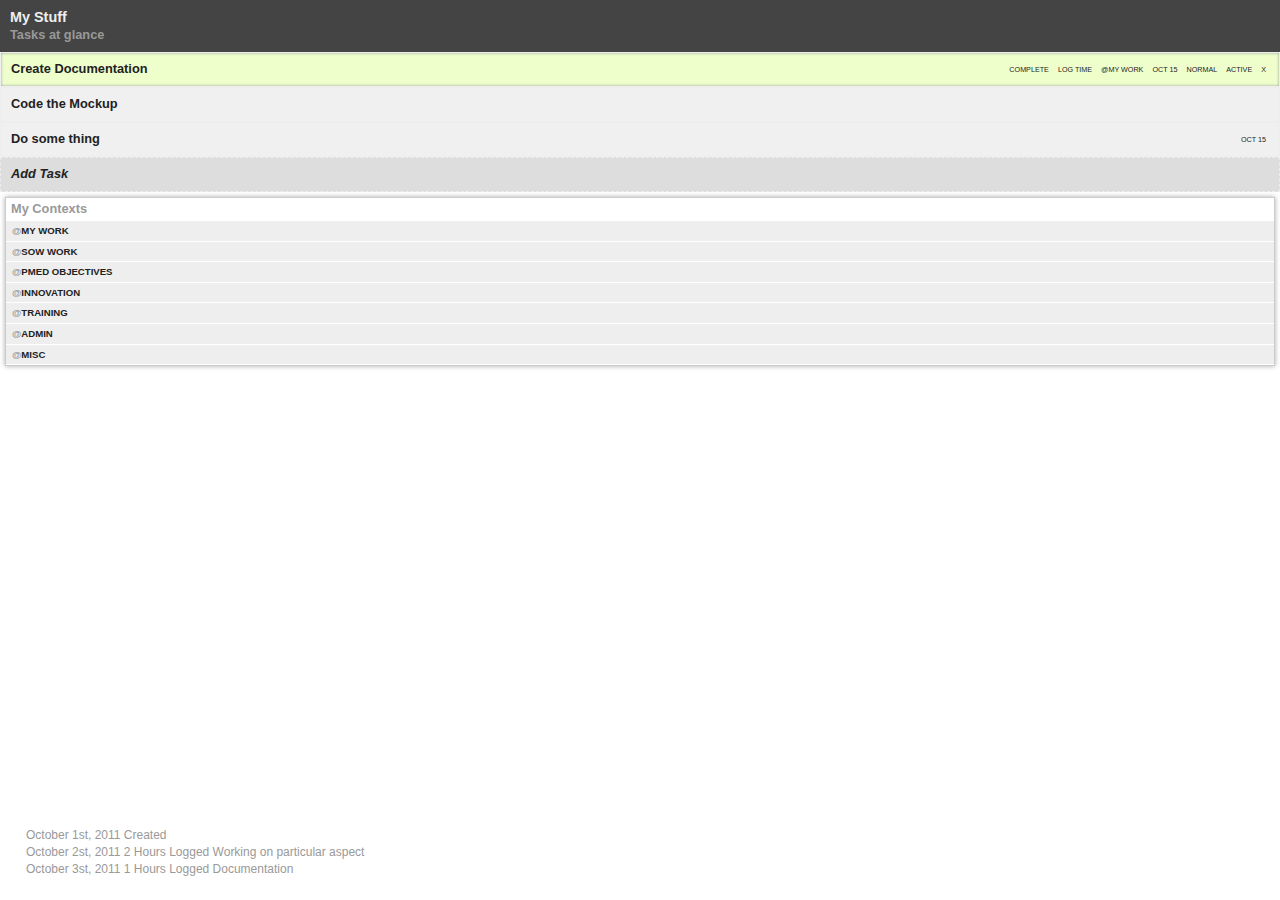
==== index.html @ 64c7ead0 "Commit initial code" ====
<!doctype html>
<html>
	<head>
		<meta charset="utf-8">
		<title>My Stuff</title>
		<link rel="stylesheet" href="reset.css">
		<link rel="stylesheet" href="animate.css">
		<style type="text/css" media="screen">
			body {
				color:#444;
				font-family:trebuschet ms, helvetica, arial, sans-serif;
			}

			a {color:#222;}

			body > header {
				
				padding:5px;
				background:#444;
			}

			h1 { font-size:90%; margin:5px;color:#eee;}
			h2 { font-size:80%; color:#999; margin:5px;}

			.add-task,
			#enter-time {


				position:relative;
			
				margin:10px;
				border:1px solid #ccc;
				
				display:none;

				background-color: whiteSmoke;
				margin-bottom: 20px;
				padding: 10px;
				min-height: 20px;
				border: 1px solid #EEE;
				border: 1px solid rgba(0, 0, 0, 0.05);
				-webkit-border-radius: 4px;
				-moz-border-radius: 4px;
				border-radius: 4px;
				-webkit-box-shadow: inset 0 1px 1px rgba(0, 0, 0, 0.05);
				-moz-box-shadow: inset 0 1px 1px rgba(0, 0, 0, 0.05);
				box-shadow: inset 0 1px 1px rgba(0, 0, 0, 0.05);



			}

			
			.add-task .extra {
				
				display:none;

			}

			.add-task input[type=text]
			{
				
				width:400px;
				font-size:120%;
			

			}

			.add-task button + label {
				
				font-size:80%;
				color:#ccc;
				display:block;
				font-style:italic;



			}

			.add-task button {
				
				font-size:150%;
				opacity:0;

			}

			.add-task form {
				
				margin-left:50px;

			}

			
			#enter-time #time_edit { width: 40px;}

			.task {
				
				border:1px solid #eee;
				position:relative;
				clear:both;
				overflow:hidden;
				background:#f0f0f0;

			}

			.task .task {
				
				margin:10px;
				display:none;
				background:#fff;
				border:1px solid #ccc;

			}

			.task .task > header {
				
				margin:5px;

			}



			.task.complete > header {
				
				text-decoration: line-through;

			}

			.selected .task {
				
				display:block;

			}

			.task .history {
				display:none;
				background:#fff;	
			}
			.selected .history { 

				display:block; 
		
			
				background:#fff;
				margin:20px;
			

			}

			.selected {
				
				background:#efc;
				box-shadow:-0px 0 3px #999 inset;

			}

			.selected .history:before {
				

			}

			.history {
				clear:left;
				color:#999;
				font-size:75%;
				position:fixed;
				bottom:0;
				width:100%;
			}

			.history header
			{
				
				display:none;

			}

			.history li {
				
				margin:5px;

			}

			.task > header { margin:5px; float:left;}
			.task h2 {color:#222;}
			.task section {
				
				float:left;

			}

			.task .meta {
				float:right;
				margin:10px;
			
			}

			.selected .meta li,
			.task:hover .meta li{
				
				display:block;

			}

			.due-date li.due-date {
				
				display:block;

			}



			.actions li,
			.meta li,
			.history li
			{ list-style-type:none;}

			.actions li,
			.meta li {
				display:none;
				float:left;
				margin-left:3px;

			}

			.meta  {
				
				font-size:45%;

			}

			.meta li a { 
				display:block;
				
				padding:3px;
				text-decoration:none;
				text-transform:uppercase;

			}

			.action a:hover {
				
				background:#fff;

			}

			.new-task {
				border:1px dashed #eee;
				position:relative;
				clear:both;
				overflow:hidden;
				background:#ddd;
			}

			.new-task.selected
			{
				background:#efc;
				border:2px dashed #999;
			}

			.new-task.selected header {
				
				margin:3px;

			}

			.new-task.selected h2:before {

				content:"+ ";

				
			}

			.new-task > header {
				
				font-style: italic;
				color:#999;
				margin:5px;

			}

			#tasks {}

			#contexts {
				
				margin:5px;
				border:1px solid #ccc;
				box-shadow:0 0 5px #aaa;

			}

			#contexts li {
				list-style-type:none;

			}

			.context {
			
				background:#eee;
					

			}

			.context a{
				
				padding:5px;
				margin:1px;
				display:block;
				font-size:60%;
				text-decoration:none;
				text-transform:uppercase;
				font-weight:bold;
				color:666;

			}

			.context.active {
				
				background:#cfe;

			}

			.context a:before {
				
				content: "@";
				color:#999;

			}




		</style>

		<script src="jquery-1.7.min.js"></script>   

		<script type="text/javascript" charset="utf-8">

			document.onkeyup = KeyCheck;       
 
			

		$(function() {
			
			$(".task").click(function(){$(".task").removeClass("selected");$(this).addClass("selected")});
			$(".task:first").click();

			$(".context").click(function(){$(".context").removeClass("active");$(this).addClass("active")});


			$("#add-time").focus(function(){
				
				getTasks();

			});

		});

		function KeyCheck(e)
			{
			   

			   var KeyID = (window.event) ? event.keyCode : e.keyCode;

			   if(!$("input").is(":focus")){

			   var index = $(".task").index($(".task.selected"));
	 			
	 		   var len = $(".task").length;	

	 		  

			   switch(KeyID)
			   {
	 				case 192: // Tilde
	 				$(".add-task").slideToggle("fast");
	 				$("#add-task-input").focus();
	 				break;
	 				case 220: // Back Slash
	 				$("#enter-time").slideToggle("fast");
	 				$("#add-time").val($(".selected header:first").text().trim());
	 				$("#time_edit").focus();
	 				break;
	 				case 40: //Down
	 				$(".selected").next().click();
	 				break;
	 				case 38: //Up
	 				$(".selected").prev(".task").click();
	 				break;

	 				case 32: //Space
	 				if($(".selected").is("complete")){
	 					$(".selected").removeClass("complete");
	 				}
	 				else 
	 				{
	 				$(".selected").toggleClass("complete");
	 				$(".selected").find("log-time a").focus();
	 				//$("#enter-time").slideDown();
					//$("#add-time").val($(".selected>header").text().trim()).focus();
					}
	 				break;
	 				case 13: // enter
	 				if($(".selected").is(".new-task"))
	 				{
	 					$(".add-task").slideToggle("fast");
	 					$("#add-task-input").focus();
	 				
	 				}
	 				else
	 				{
	 					//$("#enter-time").slideToggle("fast");
	 					//$("#add-time").focus();

	 					$("#enter-time").slideToggle("fast");
		 				$("#add-time").val($(".selected header:first").text().trim());
		 				$("#time_edit").focus();
	 				}
	 				break;

			   }
			}
			else
			{
				
				if(KeyID==27)
				{
					$("input").blur();
					$(".add-task:visible, #enter-time:visible").hide();


				}

			}
			
		}

		function NextTask()
		{
			if(!$(".task.selected").length)
			{
				
			}
		}

		function getTasks()
		{
			$("#tasksDataList").remove();
			var tasks = [];
			var datalist = $("<datalist id='tasksDataList' name='tasks'></datalist>");
			$(".task.active").each(function(){
				var txt = $("header:first",this).text().trim();
				var opt = $("<option></option>");
				$(opt).attr("label",txt).val(txt);
				$(datalist).append(opt)
			});

			$("#enter-time").append(datalist);

			


		}

		function addTask()
		{
			

		}

		function logTime() 
		{
			
		}

		</script>

	</head>
	<body>
	<header>
		<hgroup>
				<h1>My Stuff</h1>
				<h2>Tasks at glance</h2>
		</hgroup>
		
	</header><!-- /header -->
		<section class="add-task">
		<header>
			<h2>Add task</h2>
			
		</header><!-- /header -->
		<form action="#" method="get" accept-charset="utf-8">
			<input type="text" id="add-task-input" name="add-task" value="" placeholder="Type Task name" accesskey="n"> 
			<label for="add-task">Enter the task you can add context by using @CONTEXT</label>
		
			<section class="extra">
				<label>Due Date<input type="date" name="" value=""></label> 
				<label>Priority<input type="range" name="" value=""></label>
			</section><!-- / -->
			<button type="submit">Save</button>
		</form>
			
		</section><!-- / -->
		<section id="enter-time">
			<header>
				<h2>Log Time</h2>
			</header><!-- /header -->
			<form action="#" method="get" accept-charset="utf-8">
				
				<input type="text" list="tasksDataList" id="add-time" name="add-time" value="" placeholder="Enter Time entry" accesskey="n">
				<input type="text" name="time[edit]" id="time_edit" list="timeValues" value="" placeholder="">
				<label for="add-time">Enter the length of time and quick description e.g. ".5h Coding" or "2h Documentation" </label> 
				<button type="submit">Save</button>
				<datalist id="timeValues">
					<option value=".25" label=".25"></option>
					<option value=".5" label=".5"></option>
					<option value=".75" label=".75"></option>
					<option value="1" label="1"></option>
					<option value="1.5" label="1.5"></option>
					<option value="2" label="2"></option>
					<option value="2.5" label="2.5"></option>
					<option value="3" label="3"></option>
					<option value="4" label="4"></option>
					<option value="5" label="5"></option>
					<option value="6" label="6"></option>
					<option value="7" label="7"></option>
					<option value="8" label="8"></option>
					<option value=".25" label=".25"></option>
					<option value=".25" label=".25"></option>
				</datalist>
			</form>
			
		</section><!-- / -->
		<section id="tasks" class="">
			<article id="" class="task active repeats due-date normal">
				<header >
					<h2>Create Documentation </h2>
				</header>
					<section class="description">
						
					</section><!-- / -->
					
					
					<section class="meta">
						<ul class="">
							<li class="action complete"><a href="#" title=""><span>Complete</span></a></li>
							<li class="action log-time"><a href="#" title=""><span>Log Time</span></a></li>
							<li class="in-context"><a href="#" title="">@My Work</a></li>
						
							<li class="due-date"><a href="#" title="">Oct 15</a></li>
							<li class="priority normal"><a href="#" title="">Normal</a></li>
							<li class="action status"><a href="#" title="">Active</a></li>
							<li class="action delete"><a href="#" title="">x</a></li>
						</ul><!-- / -->
					</section><!-- / -->
					<section class="history">
					<header>
						<h3>Task History</h3>
					</header><!-- /header -->
							<ul>
								<li>
								<span class="date">October 1st, 2011</span>
								<span class="action">Created </span>
								</li>
								<li>
								<span class="date">October 2st, 2011</span>
								<span class="action">2 Hours Logged</span>
								<span class="note">Working on particular aspect</span>
								</li>
								<li>
								<span class="date">October 3st, 2011</span>
								<span class="action">1 Hours Logged</span>
								<span class="note">Documentation</span>
								</li>
							</ul><!-- / -->
						
					</section><!-- / -->	
				
			</article><!-- / -->

			<article id="" class="task">
				<header >
					<h2>Code the Mockup</h2>
				</header>
					<section class="description">
						
					</section><!-- / -->
					
					
					<section class="meta">
						<ul class="">
							<li class="action complete"><a href="#" title=""><span>Complete</span></a></li>
							<li class="action log-time"><a href="#" title=""><span>Log Time</span></a></li>
							<li class="in-context"><a href="#" title="">@My Work</a></li>
							<li class="repeats"><a href="#" title="">Monthly</a></li>
							<li class="due-date"><a href="#" title="">Oct 15</a></li>
							<li class="priority normal"><a href="#" title="">Normal</a></li>
							<li class="action status"><a href="#" title="">Active</a></li>
							<li class="action delete"><a href="#" title="">x</a></li>
						</ul><!-- / -->
					</section><!-- / -->
					<section class="history">
					<header>
						<h3>Task History</h3>
					</header><!-- /header -->
							<ul>
								<li>
								<span class="date">October 10st, 2011</span>
								<span class="action">Created </span>
								</li>
								<li>
								<span class="date">October 12st, 2011</span>
								<span class="action">2 Hours Logged</span>
								<span class="note">Working on particular aspect</span>
								</li>
								<li>
								<span class="date">October 13st, 2011</span>
								<span class="action">1 Hours Logged</span>
								<span class="note">Documentation</span>
								</li>
							</ul><!-- / -->
						
					</section><!-- / -->	
				
			</article><!-- / -->

			<article id="" class="task active due-date">
				<header >
					<h2>Do some thing </h2>
				</header>
					<section class="description">
						
					</section><!-- / -->
					
					
					<section class="meta">
						<ul class="">
							<li class="action complete"><a href="#" title=""><span>Complete</span></a></li>
							<li class="action log-time"><a href="#" title=""><span>Log Time</span></a></li>
							<li class="in-context"><a href="#" title="">@My Work</a></li>
							<li class="repeats"><a href="#" title="">Weekly</a></li>
							<li class="due-date"><a href="#" title="">Oct 15</a></li>
							<li class="priority normal"><a href="#" title="">Normal</a></li>
							<li class="action status"><a href="#" title="">Active</a></li>
							<li class="action delete"><a href="#" title="">x</a></li>
						</ul><!-- / -->
					</section><!-- / -->
					<section class="history">
					<header>
						<h3>Task History</h3>
					</header><!-- /header -->
							<ul>
								<li>
								<span class="date">October 11st, 2011</span>
								<span class="action">Created </span>
								</li>
								<li>
								<span class="date">October 22st, 2011</span>
								<span class="action">2 Hours Logged</span>
								<span class="note">Working on particular aspect</span>
								</li>
								<li>
								<span class="date">October 31st, 2011</span>
								<span class="action">1 Hours Logged</span>
								<span class="note">Documentation</span>
								</li>
							</ul><!-- / -->
						
					</section><!-- / -->	
				
			</article><!-- / -->
			<article id="" class="task new-task">
			<header >
				<h2>Add Task</h2>
			</header><!-- /header -->		
				
			</article><!-- / -->
		</section><!-- / -->
		<section id="contexts" class="">
			<header>
				<h2>My Contexts</h2>
			</header><!-- /header -->
			<ul id="" class="list">
				<li class="context"><a href="#" title="">My Work</a></li>
				<li class="context"><a href="#" title="">SOW Work</a></li>
				<li class="context"><a href="#" title="">PMED Objectives</a></li>
				<li class="context"><a href="#" title="">Innovation</a></li>
				<li class="context"><a href="#" title="">Training</a></li>
				<li class="context"><a href="#" title="">Admin</a></li>
				<li class="context"><a href="#" title="">Misc</a></li>
			</ul><!-- / -->
		</section><!-- / -->
		
	</body>
</html>
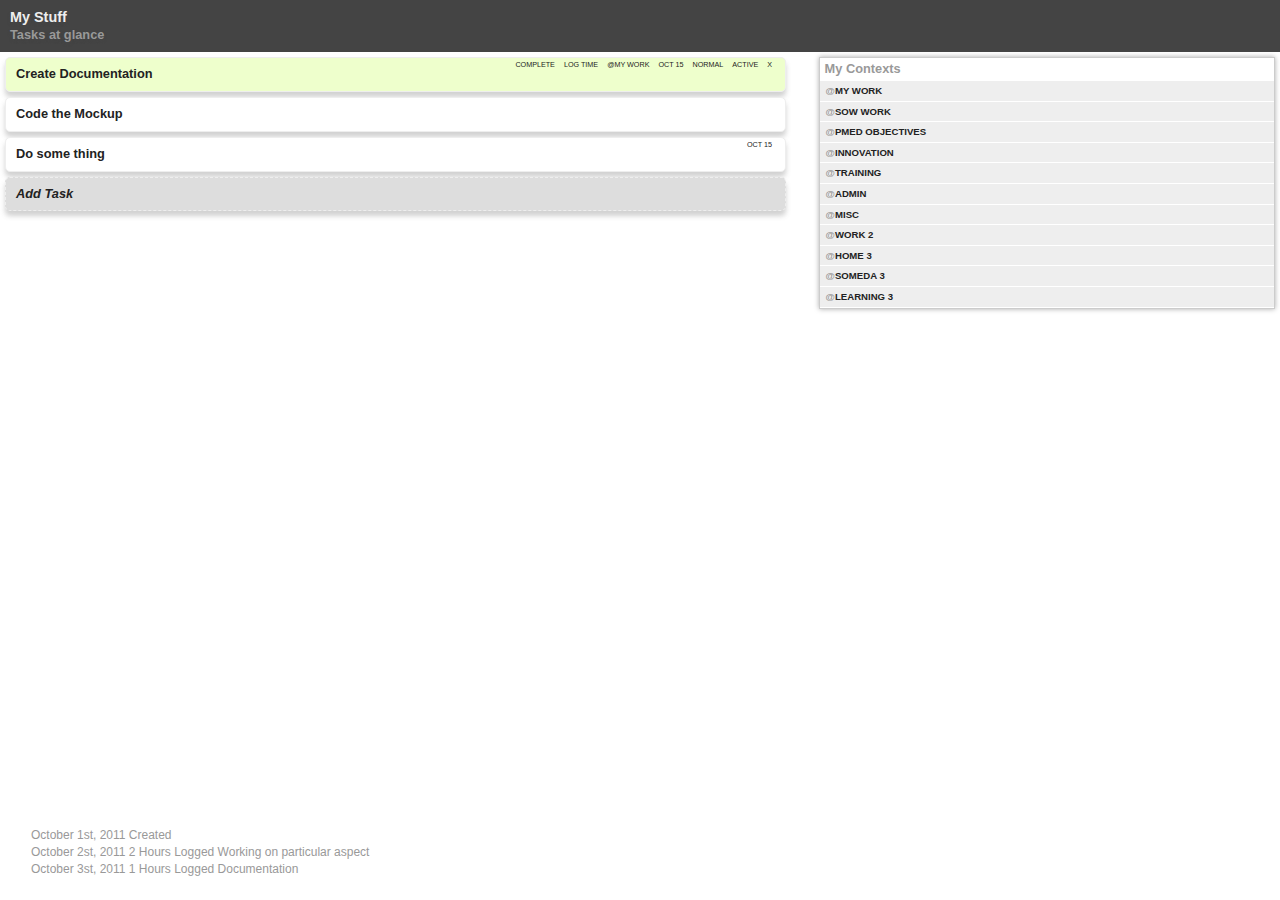
==== commit 5e87a00a: "Bunch of changes" ====
--- a/index.html
+++ b/index.html
@@ -5,344 +5,220 @@
 		<title>My Stuff</title>
 		<link rel="stylesheet" href="reset.css">
 		<link rel="stylesheet" href="animate.css">
-		<style type="text/css" media="screen">
-			body {
-				color:#444;
-				font-family:trebuschet ms, helvetica, arial, sans-serif;
-			}
-
-			a {color:#222;}
-
-			body > header {
-				
-				padding:5px;
-				background:#444;
-			}
-
-			h1 { font-size:90%; margin:5px;color:#eee;}
-			h2 { font-size:80%; color:#999; margin:5px;}
-
-			.add-task,
-			#enter-time {
-
-
-				position:relative;
-			
-				margin:10px;
-				border:1px solid #ccc;
-				
-				display:none;
-
-				background-color: whiteSmoke;
-				margin-bottom: 20px;
-				padding: 10px;
-				min-height: 20px;
-				border: 1px solid #EEE;
-				border: 1px solid rgba(0, 0, 0, 0.05);
-				-webkit-border-radius: 4px;
-				-moz-border-radius: 4px;
-				border-radius: 4px;
-				-webkit-box-shadow: inset 0 1px 1px rgba(0, 0, 0, 0.05);
-				-moz-box-shadow: inset 0 1px 1px rgba(0, 0, 0, 0.05);
-				box-shadow: inset 0 1px 1px rgba(0, 0, 0, 0.05);
-
-
-
-			}
-
-			
-			.add-task .extra {
-				
-				display:none;
-
-			}
-
-			.add-task input[type=text]
-			{
-				
-				width:400px;
-				font-size:120%;
-			
-
-			}
-
-			.add-task button + label {
-				
-				font-size:80%;
-				color:#ccc;
-				display:block;
-				font-style:italic;
-
-
-
-			}
-
-			.add-task button {
-				
-				font-size:150%;
-				opacity:0;
-
-			}
-
-			.add-task form {
-				
-				margin-left:50px;
-
-			}
-
-			
-			#enter-time #time_edit { width: 40px;}
-
-			.task {
-				
-				border:1px solid #eee;
-				position:relative;
-				clear:both;
-				overflow:hidden;
-				background:#f0f0f0;
-
-			}
-
-			.task .task {
-				
-				margin:10px;
-				display:none;
-				background:#fff;
-				border:1px solid #ccc;
-
-			}
-
-			.task .task > header {
-				
-				margin:5px;
-
-			}
-
-
-
-			.task.complete > header {
-				
-				text-decoration: line-through;
-
-			}
-
-			.selected .task {
-				
-				display:block;
-
-			}
-
-			.task .history {
-				display:none;
-				background:#fff;	
-			}
-			.selected .history { 
-
-				display:block; 
+		<link rel="stylesheet" href="tasks.css">
 		
-			
-				background:#fff;
-				margin:20px;
-			
-
-			}
-
-			.selected {
-				
-				background:#efc;
-				box-shadow:-0px 0 3px #999 inset;
-
-			}
-
-			.selected .history:before {
-				
-
-			}
-
-			.history {
-				clear:left;
-				color:#999;
-				font-size:75%;
-				position:fixed;
-				bottom:0;
-				width:100%;
-			}
-
-			.history header
-			{
-				
-				display:none;
-
-			}
-
-			.history li {
-				
-				margin:5px;
-
-			}
-
-			.task > header { margin:5px; float:left;}
-			.task h2 {color:#222;}
-			.task section {
-				
-				float:left;
-
-			}
-
-			.task .meta {
-				float:right;
-				margin:10px;
-			
-			}
-
-			.selected .meta li,
-			.task:hover .meta li{
-				
-				display:block;
-
-			}
-
-			.due-date li.due-date {
-				
-				display:block;
-
-			}
-
-
-
-			.actions li,
-			.meta li,
-			.history li
-			{ list-style-type:none;}
-
-			.actions li,
-			.meta li {
-				display:none;
-				float:left;
-				margin-left:3px;
-
-			}
-
-			.meta  {
-				
-				font-size:45%;
-
-			}
-
-			.meta li a { 
-				display:block;
-				
-				padding:3px;
-				text-decoration:none;
-				text-transform:uppercase;
-
-			}
-
-			.action a:hover {
-				
-				background:#fff;
-
-			}
-
-			.new-task {
-				border:1px dashed #eee;
-				position:relative;
-				clear:both;
-				overflow:hidden;
-				background:#ddd;
-			}
-
-			.new-task.selected
-			{
-				background:#efc;
-				border:2px dashed #999;
-			}
-
-			.new-task.selected header {
-				
-				margin:3px;
-
-			}
-
-			.new-task.selected h2:before {
-
-				content:"+ ";
-
-				
-			}
-
-			.new-task > header {
-				
-				font-style: italic;
-				color:#999;
-				margin:5px;
-
-			}
-
-			#tasks {}
-
-			#contexts {
-				
-				margin:5px;
-				border:1px solid #ccc;
-				box-shadow:0 0 5px #aaa;
-
-			}
-
-			#contexts li {
-				list-style-type:none;
-
-			}
-
-			.context {
-			
-				background:#eee;
-					
-
-			}
-
-			.context a{
-				
-				padding:5px;
-				margin:1px;
-				display:block;
-				font-size:60%;
-				text-decoration:none;
-				text-transform:uppercase;
-				font-weight:bold;
-				color:666;
-
-			}
-
-			.context.active {
-				
-				background:#cfe;
-
-			}
-
-			.context a:before {
-				
-				content: "@";
-				color:#999;
-
-			}
-
-
-
-
-		</style>
 
 		<script src="jquery-1.7.min.js"></script>   
 
 		<script type="text/javascript" charset="utf-8">
+		function guidGenerator() {
+		    var S4 = function() {
+		       return (((1+Math.random())*0x10000)|0).toString(16).substring(1);
+		    };
+		    return (S4()+S4()+"-"+S4()+"-"+S4()+"-"+S4()+"-"+S4()+S4()+S4());
+		}
+		var today=new Date();
+		var tasks = {
+			settings: {
+				subtasks:false,
+				session:guidGenerator(),
+			},
+			themes: [],
+			contexts: [],
+			priority:["someday","low","medium","high"],
+			months:["January","February","March","April","May","June","July","August","September","October","November","December"],
+			weekdays:["Sunday","Monday","Tuesday","Wednesday","Thursday","Friday","Saturday","Sunday"],
+			year:2011,
+			//Posible Actions
+			actions:["Created","Time Logged","Done","Deleted","Updated"],
+			metas:[
+					{
+						
+						name:"Complete",
+						type:"action"
+						//callback:tasks.complete(task)
+					},
+					{
+						
+						name:"Log Time",
+						type:"action"
+						//callback:tasks.logTime()
+					},
+					{
+						name:"Context",
+						type:"action"
+						//callback:switchContext()
+
+					},
+					{
+						name:"Due Date",
+						type:"display"
+					}
+
+
+				],
+
+
+
+			init: function(){
+				
+				//$(".task").on("click",);
+				$(document).on("click", ".task", function(event){$(".task").removeClass("selected");$(this).addClass("selected")});
+				$("#add-task-form").on("submit",function(e){
+					e.preventDefault();
+					var txt = $("#add-task-input").val().trim()
+					console.log(tasks.parseTask(txt).task);
+					tasks.addTask(tasks.parseTask(txt).task);
+
+					$("#add-task-input").val("");
+				});
+
+				if(tasks.settings.subtasks)
+					{
+						
+						$("body").addClass("with-subtasks");
+
+					}
+				
+				tasks.loadTasks();
+				tasks.loadContexts();
+
+				for (var item in tasks.metas) {
+				  //console.log(tasks.metas[item]["name"]);
+				}
+
+				for (var item in tasks.actions) {
+				  //console.log(tasks.actions[item]);
+				}
+			},
+
+			loadTasks: function(){
+				//Load tasks start with fixture
+			},
+
+			loadContexts: function(){
+				//Load Extra Contexts
+				tasks.contexts = ["Work 2","Home 3","Someda 3","Learning 3"];
+				$.each(tasks.contexts, function(index,value){
+					$("#contexts .list").append("<li class='context'><a href='#"+value+"'>"+value+"</li>");
+				});
+			},
+
+			addTask: function(name){
+				var guid = guidGenerator();
+				var t = $("<article id='"+ guid +"' class='task active'></article>");
+
+				$("<h2>"+name+"</h2>").appendTo(t).wrap("<header></header>");
+
+
+				var history=$('<section class="history"></section>');
+
+				var log_header=$('<header>\
+								<h3>Task History</h3>\
+								</header>');
+				var log=$('<li id="'+guid+'">\
+					<span class="date">'+tasks.months[today.getMonth()]+" "+today.getDate()+", "+today.getFullYear()+'</span>\
+					<span class="action">Created</span> \
+								</li>').wrap("<ul></ul>");
+
+				$(history).append(log_header).append(log).appendTo(t);
+				
+				$('#tasks').prepend(t);
+
+			},
+
+			parseTask: function(task){
+
+				//Scheduled/Unscheduled
+				var re = new RegExp(/^\-/i);
+				var s = task.match(re) ? "U" : "S";
+				task = task.replace(re,"").trim();
+
+				// console.log(s);
+				// console.log(task);
+				
+				//Parse for context
+				var re = new RegExp(/@\w+/i);
+				var c = task.match(re);
+				task = task.replace(re,"").trim();
+
+				// console.log(c);
+				// console.log(task);
+
+				//Parse for priority
+				var re = new RegExp(/(!)(\w+)/i);
+				var i = task.match(re);
+				task = task.replace(re,"").trim();
+
+				// console.log(i);
+				// console.log(task);
+
+				//Parse for Day
+				var re = new RegExp(/Today|Tommorow|Monday|Tuesday|Wednesday|Thursday|Friday|Next\sWeek/i);
+				var w = task.match(re);
+				task = task.replace(re,"").trim();
+
+				// console.log(w);
+				// console.log(task);
+
+				//Parse for due:
+				
+				var re = new RegExp(/(on:)(Jan|Feb|Mar|Apr|May|Jun|Jul|Aug|Sept|Oct|Nov|Dec)(\s)(\d{1,2})/i);
+				var day = task.match(re);
+				task = task.replace(re,"").trim();
+				if(day)
+				{
+				date = new Date(day[2]+" "+day[4]+" "+today.getFullYear());
+				
+				var one_day=1000*60*60*24; //Seconds
+
+				days_until= Math.ceil((date.getTime()-today.getTime())/(one_day));
+
+				// console.log(day);
+				//console.log(null ? date.getFullYear() : "");
+				// console.log("For " + tasks.weekdays[date.getDay()]);
+				// console.log("Days Until " + days_until);
+				// console.log(task);
+				}
+
+
+
+				return  {
+					"task":task,
+					"meta":{
+					"context":null ? c[0].replace("@","") : "Misc",
+					"importance":null ?i[2].replace("!","") : 0,
+					"weekday":w,
+					"due_in":null ? days_until : null,
+					"raw_date":null ? date : null
+						}
+					}
+				
+			},
+
+			
+
+			logTime: function(){}
+
+
+			
+			
+
+
+		}
+		</script>
+
+		<script type="text/javascript" charset="utf-8">
 
 			document.onkeyup = KeyCheck;       
- 
+ 			
 			
 
 		$(function() {
 			
-			$(".task").click(function(){$(".task").removeClass("selected");$(this).addClass("selected")});
+			tasks.init();
+
+			
 			$(".task:first").click();
 
 			$(".context").click(function(){$(".context").removeClass("active");$(this).addClass("active")});
@@ -353,6 +229,8 @@
 				getTasks();
 
 			});
+
+
 
 		});
 
@@ -382,7 +260,9 @@
 	 				$("#time_edit").focus();
 	 				break;
 	 				case 40: //Down
+	 			
 	 				$(".selected").next().click();
+
 	 				break;
 	 				case 38: //Up
 	 				$(".selected").prev(".task").click();
@@ -476,7 +356,10 @@
 		</script>
 
 	</head>
-	<body>
+	<body class="theme-gr">
+	<article id="container">
+		
+	
 	<header>
 		<hgroup>
 				<h1>My Stuff</h1>
@@ -489,7 +372,7 @@
 			<h2>Add task</h2>
 			
 		</header><!-- /header -->
-		<form action="#" method="get" accept-charset="utf-8">
+		<form action="#" method="get" id="add-task-form" accept-charset="utf-8">
 			<input type="text" id="add-task-input" name="add-task" value="" placeholder="Type Task name" accesskey="n"> 
 			<label for="add-task">Enter the task you can add context by using @CONTEXT</label>
 		
@@ -667,7 +550,51 @@
 							</ul><!-- / -->
 						
 					</section><!-- / -->	
-				
+					<article id="" class="task active due-date">
+				<header >
+					<h2>Do some thing </h2>
+				</header>
+					<section class="description">
+						
+					</section><!-- / -->
+					
+					
+					<section class="meta">
+						<ul class="">
+							<li class="action complete"><a href="#" title=""><span>Complete</span></a></li>
+							<li class="action log-time"><a href="#" title=""><span>Log Time</span></a></li>
+							<li class="in-context"><a href="#" title="">@My Work</a></li>
+							<li class="repeats"><a href="#" title="">Weekly</a></li>
+							<li class="due-date"><a href="#" title="">Oct 15</a></li>
+							<li class="priority normal"><a href="#" title="">Normal</a></li>
+							<li class="action status"><a href="#" title="">Active</a></li>
+							<li class="action delete"><a href="#" title="">x</a></li>
+						</ul><!-- / -->
+					</section><!-- / -->
+					<section class="history">
+					<header>
+						<h3>Task History</h3>
+					</header><!-- /header -->
+							<ul>
+								<li>
+								<span class="date">October 11st, 2011</span>
+								<span class="action">Created </span>
+								</li>
+								<li>
+								<span class="date">October 22st, 2011</span>
+								<span class="action">2 Hours Logged</span>
+								<span class="note">Working on particular aspect</span>
+								</li>
+								<li>
+								<span class="date">October 31st, 2011</span>
+								<span class="action">1 Hours Logged</span>
+								<span class="note">Documentation</span>
+								</li>
+							</ul><!-- / -->
+						
+					</section><!-- / -->	
+				
+			</article><!-- / -->
 			</article><!-- / -->
 			<article id="" class="task new-task">
 			<header >
@@ -690,6 +617,6 @@
 				<li class="context"><a href="#" title="">Misc</a></li>
 			</ul><!-- / -->
 		</section><!-- / -->
-		
+		</article><!-- / -->
 	</body>
 </html>--- a/tasks.css
+++ b/tasks.css
@@ -0,0 +1,357 @@
+body {
+				color:#444;
+				font-family:trebuschet ms, helvetica, arial, sans-serif;
+			}
+
+			a {color:#222;}
+
+			#container > header {
+				
+				padding:5px;
+				background:#444;
+				text-shadow:0 2px 3px #444;
+			}
+
+ 			header{
+ 				
+ 			}
+
+			h1 { font-size:90%; margin:5px;color:#eee;}
+			h2 { font-size:80%; color:#999; margin:5px;}
+
+			#container {
+				
+				background:#7b8996;
+
+			}
+
+			.add-task,
+			#enter-time {
+
+
+				position:relative;
+			
+				margin:10px;
+				border:1px solid #ccc;
+				
+				display:none;
+
+				background-color: whiteSmoke;
+				margin-bottom: 20px;
+				padding: 10px;
+				min-height: 20px;
+				border: 1px solid #EEE;
+				border: 1px solid rgba(0, 0, 0, 0.05);
+				-webkit-border-radius: 4px;
+				-moz-border-radius: 4px;
+				border-radius: 4px;
+				-webkit-box-shadow: inset 0 1px 1px rgba(0, 0, 0, 0.05);
+				-moz-box-shadow: inset 0 1px 1px rgba(0, 0, 0, 0.05);
+				box-shadow: inset 0 1px 1px rgba(0, 0, 0, 0.05);
+
+
+
+			}
+
+			
+			.add-task .extra {
+				
+				display:none;
+
+			}
+
+			.add-task input[type=text]
+			{
+				
+				width:400px;
+				font-size:120%;
+			
+
+			}
+
+			.add-task button + label {
+				
+				font-size:80%;
+				color:#ccc;
+				display:block;
+				font-style:italic;
+
+
+
+			}
+
+			.add-task button {
+				
+				font-size:150%;
+				opacity:0;
+
+			}
+
+			.add-task form {
+				
+				margin-left:50px;
+
+			}
+
+			
+			#enter-time #time_edit { width: 40px;}
+
+			.task {
+				
+				border:1px solid #eee;
+				background:#fff;
+				position:relative;
+				clear:both;
+				overflow:hidden;
+				margin:5px;
+				border-radius:5px;
+				box-shadow:0px 5px 5px rgba(77,77,77,.25);
+				
+
+			}
+
+			
+
+
+			.task.complete > header {
+				
+				text-decoration: line-through;
+
+			}
+
+			.selected>.task {
+				
+				display:block;
+
+			}
+
+			.task>.history {
+				display:none;
+				background:#fff;	
+			}
+			.selected > .history { 
+
+				display:block; 
+		
+			
+				background:#fff;
+				margin:20px;
+			
+
+			}
+
+			.selected {
+				
+				background:#efc;
+
+			}
+
+			.selected > .history:before {
+				
+
+			}
+
+			.history {
+				clear:left;
+				color:#999;
+				font-size:75%;
+				position:fixed;
+				bottom:0;
+				width:100%;
+			}
+
+			.history header
+			{
+				
+				display:none;
+
+			}
+
+			.history li {
+				
+				margin:5px;
+
+			}
+
+			.task > header { margin:5px; float:left;}
+			.task  h2 {color:#222;}
+			.task > section {
+				
+				float:left;
+
+			}
+
+			.task > .meta {
+					
+					position:absolute;
+					right:10px;
+					top:0px;
+				margin:0px;
+			
+			}
+
+			.selected > .meta li,
+			.task:hover > .meta li{
+				
+				display:block;
+
+			}
+
+			.due-date > .meta li.due-date {
+				
+				display:block;
+				color:#fff;
+
+
+			}
+
+
+
+			.actions li,
+			.meta li,
+			.history li
+			{ list-style-type:none;}
+
+			.actions li,
+			.meta li {
+				display:none;
+				float:left;
+				margin-left:3px;
+
+			}
+
+			.meta  {
+				
+				font-size:45%;
+
+			}
+
+			.meta li a { 
+				display:block;
+				
+				padding:3px;
+				text-decoration:none;
+				text-transform:uppercase;
+
+			}
+
+			.action a:hover {
+				
+				background:#eee;
+				box-shadow:0 0 3px #999;
+
+			}
+
+			.new-task {
+				border:1px dashed #eee;
+				position:relative;
+				clear:both;
+				overflow:hidden;
+				background:#ddd;
+			}
+
+			.new-task.selected
+			{
+				background:#efc;
+				border:2px dashed #999;
+			}
+
+			.new-task.selected header {
+				
+				margin:3px;
+
+			}
+
+			.new-task.selected h2:before {
+
+				content:"+ ";
+
+				
+			}
+
+			.new-task > header {
+				
+				font-style: italic;
+				color:#999;
+				margin:5px;
+
+			}
+
+			#tasks {}
+
+			#contexts {
+				
+				margin:5px;
+				border:1px solid #ccc;
+				box-shadow:0 0 5px #aaa;
+
+			}
+
+			#contexts li {
+				list-style-type:none;
+
+			}
+
+			.context {
+			
+				background:#eee;
+					
+
+			}
+
+			.context a{
+				
+				padding:5px;
+				margin:1px;
+				display:block;
+				font-size:60%;
+				text-decoration:none;
+				text-transform:uppercase;
+				font-weight:bold;
+				color:666;
+
+			}
+
+			.context.active {
+				
+				background:#cfe;
+
+			}
+
+			.context a:before {
+				
+				content: "@";
+				color:#999;
+
+			}
+
+/*Subtasks*/
+.task > .task { display:none;}
+.with-subtasks .task > .task {
+				
+				display:block;
+				margin-left:5px;
+				border-left:5px solid #ccc;
+			}
+
+			.task .task > header {
+				
+				margin:5px;
+
+			}
+
+
+.theme-gr #tasks {
+float: left;
+width: 61.8%;
+margin-right: 0px;
+min-width: 420px;
+}
+
+.theme-gr #contexts {
+margin: 5px;
+border: 1px solid #CCC;
+box-shadow: 0 0 5px #aaa;
+float: right;
+width: 35.5%;
+}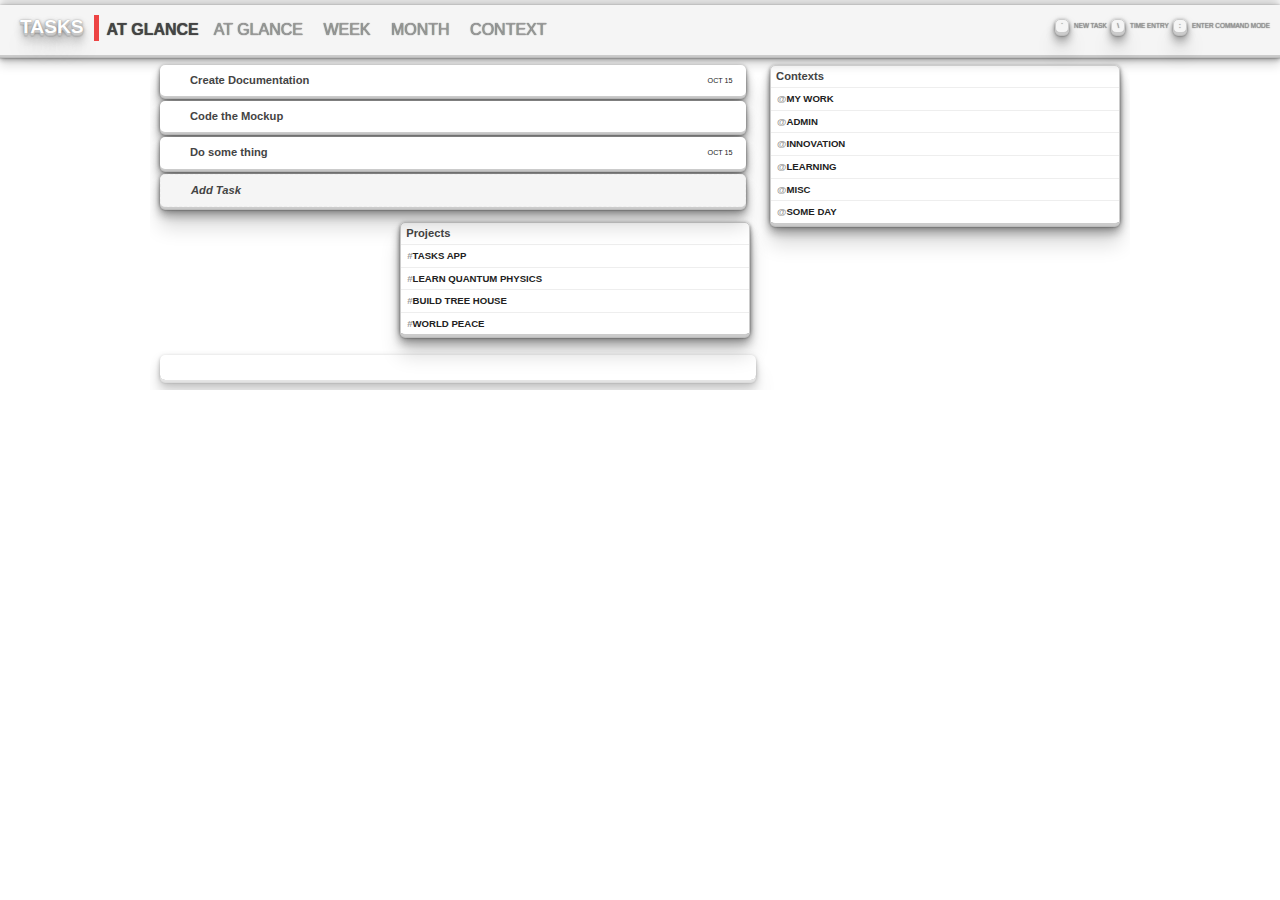
==== commit 3df054eb: "Depth" ====
--- a/index.html
+++ b/index.html
@@ -6,6 +6,7 @@
 		<link rel="stylesheet" href="reset.css">
 		<link rel="stylesheet" href="animate.css">
 		<link rel="stylesheet" href="tasks.css">
+		<link rel="stylesheet" href="depth.css">
 		
 
 		<script src="jquery-1.7.min.js"></script>   
@@ -17,6 +18,7 @@
 		    };
 		    return (S4()+S4()+"-"+S4()+"-"+S4()+"-"+S4()+"-"+S4()+S4()+S4());
 		}
+		var commandMode=false;
 		var today=new Date();
 		var tasks = {
 			settings: {
@@ -31,6 +33,12 @@
 			year:2011,
 			//Posible Actions
 			actions:["Created","Time Logged","Done","Deleted","Updated"],
+
+			trackCommand:function(){
+				$("body").toggleClass("command-mode");
+
+			},
+
 			metas:[
 					{
 						
@@ -61,16 +69,40 @@
 
 
 			init: function(){
-				
+
+				tasks.loadLocal();
 				//$(".task").on("click",);
-				$(document).on("click", ".task", function(event){$(".task").removeClass("selected");$(this).addClass("selected")});
+				$(document).on("click", ".task", function(event){
+					$(".task").removeClass("selected");$(this).addClass("selected");
+					tasks.display($(".history",this));
+					
+				});
+				$(document).on("click", ".tick", function(event){$(this).closest(".task").toggleClass("complete");});
+
 				$("#add-task-form").on("submit",function(e){
 					e.preventDefault();
-					var txt = $("#add-task-input").val().trim()
-					console.log(tasks.parseTask(txt).task);
-					tasks.addTask(tasks.parseTask(txt).task);
+					var txt = $("#add-task-input").val().trim();
+
+					//console.log(tasks.parseTask(txt).task);
+					if(tasks.parseTask(txt).task.trim()!=""){
+					tasks.addTask(tasks.parseTask(txt).task,tasks.parseTask(txt).meta);
+					}
 
 					$("#add-task-input").val("");
+				});
+
+				$("#enter-time-form").on("submit",function(e){
+					e.preventDefault();
+					//var txt = $("#add-task-input").val().trim()
+					//console.log(tasks.parseTask(txt).task);
+					//tasks.addTask(tasks.parseTask(txt).task);
+
+					//$("#enter-time-input").val("");
+					
+					//$("#enter-time").hide();
+					//$("input").blur();
+					
+
 				});
 
 				if(tasks.settings.subtasks)
@@ -92,24 +124,66 @@
 				}
 			},
 
+			switchContext:function(){
+				if($(".context.active").length){
+				$(".context.active").removeClass("active").next().addClass("active");
+				}
+				else
+				{
+					$(".context:first").addClass("active");
+				}
+			},
+
+			insertAtIndex: function(n){
+				
+			},
+
+			saveLocal: function(){
+				
+				localStorage.setItem('tasks', $('#tasks').html())
+			},
+			loadLocal: function() {
+				
+
+				if(localStorage.getItem("tasks"))
+				{
+					
+					$("#tasks").html(localStorage.getItem("tasks"));
+
+				}
+
+			},
 			loadTasks: function(){
 				//Load tasks start with fixture
 			},
 
 			loadContexts: function(){
 				//Load Extra Contexts
-				tasks.contexts = ["Work 2","Home 3","Someda 3","Learning 3"];
+				tasks.contexts = ["My Work",  "Admin", "Innovation", "Learning", "Misc","Some Day"];
 				$.each(tasks.contexts, function(index,value){
 					$("#contexts .list").append("<li class='context'><a href='#"+value+"'>"+value+"</li>");
 				});
 			},
 
-			addTask: function(name){
+			addTask: function(name, meta){
 				var guid = guidGenerator();
 				var t = $("<article id='"+ guid +"' class='task active'></article>");
 
-				$("<h2>"+name+"</h2>").appendTo(t).wrap("<header></header>");
-
+				t.data(meta);
+
+				
+				
+				if(meta.context){
+				 var contexts=$('<ul class="task-contexts"></ul>');
+				 $.each(meta.context,function(index,value){
+					var v = value.replace("@","");
+					$(contexts).append("<li  class='task-context'><a href='#"+v+"'>"+v+"</a></li>");
+
+				})
+				}
+				var header= $("<header></header>");
+				$(header).append("<div class='tick'></div><h2>"+name+"</h2>").append(contexts).appendTo(t);
+				//$("<div class='tick'></div><h2>"+name+"</h2>").appendTo(t).wrap();
 
 				var history=$('<section class="history"></section>');
 
@@ -120,10 +194,20 @@
 					<span class="date">'+tasks.months[today.getMonth()]+" "+today.getDate()+", "+today.getFullYear()+'</span>\
 					<span class="action">Created</span> \
 								</li>').wrap("<ul></ul>");
-
+			  
+			    if (meta.due){
+				var meta_section = $("<section class='meta'></section>");
+				var meta_ul = $("<ul></ul>");
+				var due_li = $('<li class="due-date"><a href="#" title="">'+meta.due+'</a></li>');
+
+				$(due_li).appendTo(meta_ul);
+				$(meta_ul).appendTo(meta_section);
+				$(t).append(meta_section).addClass("due-date");
+				}
 				$(history).append(log_header).append(log).appendTo(t);
 				
 				$('#tasks').prepend(t);
+
 
 			},
 
@@ -137,13 +221,13 @@
 				// console.log(s);
 				// console.log(task);
 				
-				//Parse for context
-				var re = new RegExp(/@\w+/i);
+				//Parse for contexts
+				var re = new RegExp(/@(\w+)/ig);
 				var c = task.match(re);
 				task = task.replace(re,"").trim();
 
-				// console.log(c);
-				// console.log(task);
+				//console.log(c.join(",").replace(/@/g,""));
+				//console.log(task);
 
 				//Parse for priority
 				var re = new RegExp(/(!)(\w+)/i);
@@ -154,7 +238,7 @@
 				// console.log(task);
 
 				//Parse for Day
-				var re = new RegExp(/Today|Tommorow|Monday|Tuesday|Wednesday|Thursday|Friday|Next\sWeek/i);
+				var re = new RegExp(/(Today|Tommorow|Monday|Tuesday|Wednesday|Thursday|Friday|Next\sWeek)\s/i);
 				var w = task.match(re);
 				task = task.replace(re,"").trim();
 
@@ -171,34 +255,42 @@
 				date = new Date(day[2]+" "+day[4]+" "+today.getFullYear());
 				
 				var one_day=1000*60*60*24; //Seconds
-
+				var due=day[2]+" "+day[4];
 				days_until= Math.ceil((date.getTime()-today.getTime())/(one_day));
-
-				// console.log(day);
-				//console.log(null ? date.getFullYear() : "");
-				// console.log("For " + tasks.weekdays[date.getDay()]);
-				// console.log("Days Until " + days_until);
-				// console.log(task);
+				console.log("===");
+				console.log(day);
+				console.log(day[2]+" "+day[4]);
+				console.log(null ? date.getFullYear() : "");
+				console.log("For " + tasks.weekdays[date.getDay()]);
+				console.log("Days Until " + days_until);
+				console.log(task);
+								console.log("===");
+
 				}
 
 
-
+				console.log(c);
 				return  {
 					"task":task,
 					"meta":{
-					"context":null ? c[0].replace("@","") : "Misc",
+					"context":null ? ["misc"] : c,
 					"importance":null ?i[2].replace("!","") : 0,
 					"weekday":w,
 					"due_in":null ? days_until : null,
-					"raw_date":null ? date : null
+					"raw_date":null ? date : null,
+					"due":due
+
 						}
 					}
 				
 			},
 
 			
-
+			display:function(elem){
+				$("#display").empty().append($(elem).clone());
+			},
 			logTime: function(){}
+
 
 
 			
@@ -210,6 +302,7 @@
 
 		<script type="text/javascript" charset="utf-8">
 
+			
 			document.onkeyup = KeyCheck;       
  			
 			
@@ -219,7 +312,7 @@
 			tasks.init();
 
 			
-			$(".task:first").click();
+			
 
 			$(".context").click(function(){$(".context").removeClass("active");$(this).addClass("active")});
 
@@ -233,9 +326,32 @@
 
 
 		});
+
+		function setCursor(node,pos){
+
+	    var node = (typeof node == "string" || node instanceof String) ? document.getElementById(node) : node;
+
+		    if(!node){
+		        return false;
+		    }else if(node.createTextRange){
+		        var textRange = node.createTextRange();
+		        textRange.collapse(true);
+		        textRange.moveEnd(pos);
+		        textRange.moveStart(pos);
+		        textRange.select();
+		        return true;
+		    }else if(node.setSelectionRange){
+		        node.setSelectionRange(pos,pos);
+		        return true;
+		    }
+
+		    return false;
+		}
 
 		function KeyCheck(e)
 			{
+			   
+			   tasks.saveLocal();
 			   
 
 			   var KeyID = (window.event) ? event.keyCode : e.keyCode;
@@ -252,6 +368,11 @@
 			   {
 	 				case 192: // Tilde
 	 				$(".add-task").slideToggle("fast");
+
+	 				//If there is a context that is selected add it to task entry
+	 				if($("#contexts .active").length){
+	 				$("#add-task-input").val("@"+$("#contexts .active").text().replace(" ","_"));
+	 				}
 	 				$("#add-task-input").focus();
 	 				break;
 	 				case 220: // Back Slash
@@ -260,25 +381,37 @@
 	 				$("#time_edit").focus();
 	 				break;
 	 				case 40: //Down
-	 			
+	 				if($(".selected").length)
+	 				{
 	 				$(".selected").next().click();
-
+	 				}
+	 				else {
+	 					$(".task:first").addClass("selected");
+	 				}
 	 				break;
 	 				case 38: //Up
 	 				$(".selected").prev(".task").click();
 	 				break;
 
 	 				case 32: //Space
-	 				if($(".selected").is("complete")){
-	 					$(".selected").removeClass("complete");
+	 				if($(".selected").is(".complete")){
+
+	 					$(".selected").removeClass("complete");//.prependTo("#tasks");//.prependTo("#tasks");
+
 	 				}
 	 				else 
 	 				{
-	 				$(".selected").toggleClass("complete");
-	 				$(".selected").find("log-time a").focus();
+	 					if(!$(".selected").is(".new-task") ) {
+	 				$(".selected").addClass("complete");//.appendTo("#tasks").removeClass("selected");
+	 				//$(".task:first").addClass("selected");
+	 					}
+	 				//$(".selected").find("log-time a").focus();
 	 				//$("#enter-time").slideDown();
 					//$("#add-time").val($(".selected>header").text().trim()).focus();
 					}
+	 				break;
+	 				case 9: //tab
+	 				tasks.switchContext();
 	 				break;
 	 				case 13: // enter
 	 				if($(".selected").is(".new-task"))
@@ -297,18 +430,34 @@
 		 				$("#time_edit").focus();
 	 				}
 	 				break;
+	 				//Esc
+	 				case 27:
+	 				$(".selected").removeClass("selected");
+	 				break
+
+	 				// :
+	 				case 186:
+	 				commandMode = true;
+	 				tasks.trackCommand();
+	 				break
 
 			   }
 			}
 			else
 			{
-				
+				//Esc
 				if(KeyID==27)
 				{
+					
+					if($("input").is(":focus"))
+					{
 					$("input").blur();
 					$(".add-task:visible, #enter-time:visible").hide();
-
-
+					}
+					else
+					{
+						$(".selected").removeClass("selected");
+					}
 				}
 
 			}
@@ -357,23 +506,45 @@
 
 	</head>
 	<body class="theme-gr">
-	<article id="container">
+	
 		
 	
 	<header>
 		<hgroup>
-				<h1>My Stuff</h1>
-				<h2>Tasks at glance</h2>
+				<h1 id="logo">Tasks</h1>
+				<h2 id="section">At glance</h2>
 		</hgroup>
+
+		<nav>
+			<ul class="menu">
+				<li><a href="#" title="At Glance">At Glance</a></li>
+				<li><a href="#" title="At Glance">Week </a></li>
+				<li><a href="#" title="At Glance">Month</a></li>
+				<li><a href="#" title="At Glance">Context</a></li>
+				
+			</ul><!-- / -->
+		</nav>	
+
+		<section class="help">
+			<ul>
+				<li><span class="key">`</span>new task</li>
+				<li><span class="key">\</span>time entry</li></li>
+				<li><span class="key">:</span>enter command mode</li></li>
+			</ul><!-- / -->
+		</section><!-- / -->
 		
 	</header><!-- /header -->
-		<section class="add-task">
+	<article id="container">
+	<section id="command">
+		
+	</section><!-- / -->
+		<section class="add-task form">
 		<header>
 			<h2>Add task</h2>
 			
 		</header><!-- /header -->
 		<form action="#" method="get" id="add-task-form" accept-charset="utf-8">
-			<input type="text" id="add-task-input" name="add-task" value="" placeholder="Type Task name" accesskey="n"> 
+			<input type="text" id="add-task-input" name="add-task" value="" placeholder="@Context on:DD MMM !num" accesskey="n"> 
 			<label for="add-task">Enter the task you can add context by using @CONTEXT</label>
 		
 			<section class="extra">
@@ -384,15 +555,16 @@
 		</form>
 			
 		</section><!-- / -->
-		<section id="enter-time">
+		<section id="enter-time" class="form">
 			<header>
 				<h2>Log Time</h2>
 			</header><!-- /header -->
-			<form action="#" method="get" accept-charset="utf-8">
+			<form action="#" method="get" id="enter-time-form" accept-charset="utf-8">
 				
 				<input type="text" list="tasksDataList" id="add-time" name="add-time" value="" placeholder="Enter Time entry" accesskey="n">
 				<input type="text" name="time[edit]" id="time_edit" list="timeValues" value="" placeholder="">
 				<label for="add-time">Enter the length of time and quick description e.g. ".5h Coding" or "2h Documentation" </label> 
+				<label><input type="checkbox" name="completed" value="1"> Completed</label>
 				<button type="submit">Save</button>
 				<datalist id="timeValues">
 					<option value=".25" label=".25"></option>
@@ -417,7 +589,7 @@
 		<section id="tasks" class="">
 			<article id="" class="task active repeats due-date normal">
 				<header >
-					<h2>Create Documentation </h2>
+				<div class="tick"></div><h2>Create Documentation </h2>
 				</header>
 					<section class="description">
 						
@@ -463,7 +635,7 @@
 
 			<article id="" class="task">
 				<header >
-					<h2>Code the Mockup</h2>
+				<div class="tick"></div><h2>Code the Mockup</h2>
 				</header>
 					<section class="description">
 						
@@ -509,7 +681,7 @@
 
 			<article id="" class="task active due-date">
 				<header >
-					<h2>Do some thing </h2>
+				<div class="tick"></div><h2>Do some thing </h2>
 				</header>
 					<section class="description">
 						
@@ -552,7 +724,7 @@
 					</section><!-- / -->	
 					<article id="" class="task active due-date">
 				<header >
-					<h2>Do some thing </h2>
+				<div class="tick"></div><h2>Do some thing </h2>
 				</header>
 					<section class="description">
 						
@@ -602,21 +774,37 @@
 			</header><!-- /header -->		
 				
 			</article><!-- / -->
+			
 		</section><!-- / -->
+		
 		<section id="contexts" class="">
 			<header>
-				<h2>My Contexts</h2>
+				<h2>Contexts</h2>
 			</header><!-- /header -->
 			<ul id="" class="list">
-				<li class="context"><a href="#" title="">My Work</a></li>
-				<li class="context"><a href="#" title="">SOW Work</a></li>
-				<li class="context"><a href="#" title="">PMED Objectives</a></li>
-				<li class="context"><a href="#" title="">Innovation</a></li>
-				<li class="context"><a href="#" title="">Training</a></li>
-				<li class="context"><a href="#" title="">Admin</a></li>
-				<li class="context"><a href="#" title="">Misc</a></li>
+				<!-- <li class="context"><a href="#" title="">My Work</a></li>
+				
+				<li class="context"><a href="#" title="">Misc</a></li> -->
 			</ul><!-- / -->
 		</section><!-- / -->
+		<section id="projects" class="">
+			<header>
+				<h2>Projects</h2>
+			</header><!-- /header -->
+			<ul id="" class="list">
+				<li class="project"><a href="#" title="">Tasks App</a></li>
+				<li class="project"><a href="#" title="">Learn Quantum Physics</a></li>
+				<li class="project"><a href="#" title="">Build Tree House</a></li>
+				<li class="project"><a href="#" title="">World Peace</a></li>
+				
+				<!-- <li class="project"><a href="#" title="">My Work</a></li>
+				
+				<li class="project"><a href="#" title="">Misc</a></li>
+			</ul><!-- / -->
+		</section>
+		<section id="display">
+
+		</section>
 		</article><!-- / -->
 	</body>
 </html>--- a/tasks.css
+++ b/tasks.css
@@ -1,34 +1,148 @@
 body {
 				color:#444;
 				font-family:trebuschet ms, helvetica, arial, sans-serif;
-			}
+				-webkit-transition: all 1s ease-in-out;
+				background:#7B8996;
+				background:#fff;
+			}
+
+body.command-mode {
+	
+	background:#444;
+
+}
+
+:focus{
+	
+	outline:none;
+
+}
+
+ #command {
+	
+	display:none;
+	-webkit-transition: all 1s ease-in-out;
+	height:0px;
+	color:#ddd;
+	line-height:30px;
+
+}
+
+ #command:before {
+ 	
+ 		content:" : ";
+ 		color:#fff;
+ 		margin-left:5px;
+
+
+ }
+
+.command-mode #command {
+	
+	display:block;
+	min-height: 30px;
+	height:30px;
+	background:#222;
+	-webkit-transition: all 1s ease-in-out;
+	margin-top:10px;
+	
+}
+
+
 
 			a {color:#222;}
 
-			#container > header {
+			body > header {
+				
+				margin-top:5px;
 				
 				padding:5px;
-				background:#444;
-				text-shadow:0 2px 3px #444;
+/*				background:#444;
+				text-shadow:0 2px 3px #444;*/
+
+				text-shadow:0 0px 1px #444;
+				text-transform:uppercase;
+				background:whiteSmoke;
+				/*box-shadow:
+				0 1px 0 #CCC,
+				 0 2px 0 #C9C9C9,
+				 0 3px 0 #BBB,
+				 
+				 0 4px 1px rgba(0, 0, 0, .1),
+				 0 0 5px rgba(0, 0, 0, .1),
+				 0 1px 2px rgba(0, 0, 0, .3),
+				 0 1px 3px rgba(0, 0, 0, .2),
+				 0 3px 5px rgba(0, 0, 0, .25),
+				 0 5px 5px rgba(0, 0, 0, .2),
+				 0 10px 10px rgba(0, 0, 0, .15),
+				 0 -10px 10px rgba(0, 0, 0, .15);*/
+			}
+
+			body > header:after
+			{
+			content:"";
+    			display:table;
+				clear:both;
 			}
 
  			header{
  				
  			}
 
-			h1 { font-size:90%; margin:5px;color:#eee;}
-			h2 { font-size:80%; color:#999; margin:5px;}
-
-			#container {
-				
-				background:#7b8996;
-
+			h1 { font-size:90%; margin:5px;color:#222; }
+			h2 { font-size:70%; color:#444; margin:5px;}
+
+			#container{
+				
+				
+				max-width:980px;
+				margin:0 auto;
+				overflow:hidden;
+				-webkit-transition: all 1s ease-in-out;
+
+
+			}
+
+			#logo {
+				border-right:5px solid #ED4444;
+				font-size:120%;
+				padding:2px 10px 5px;
+				float:left;
+				color:#fff;
+				text-shadow:0 0 1px #999, 0 1px 0 #CCC, 0 2px 0 #C9C9C9, 0 3px 0 #BBB, 0 4px 1px rgba(0, 0, 0, .1), 0 0 5px rgba(0, 0, 0, .1), 0 1px 3px rgba(0, 0, 0, .3), 0 3px 5px rgba(0, 0, 0, .2), 0 5px 10px rgba(0, 0, 0, .25), 0 10px 10px rgba(0, 0, 0, .2), 0 20px 20px rgba(0, 0, 0, .15);
+				-webkit-transition: all .3s ease-in-out;
+
+			}
+
+			#logo:hover{
+				
+				text-shadow:none;
+				color:#999;
+				padding-top:5px;
+				
+				
+				border:none;
+
+			}
+
+
+			#section {margin:12px 3px 5px;float:left;font-size:100%;color:#444;}
+
+			nav{margin:4px;float:left;}
+			nav .menu li{display:inline-block;}
+			nav .menu a {display:block;padding:5px; margin:3px; text-decoration:none; font-size:100%;color:#999;
+				-webkit-transition: all .3s ease-in-out;
+			}
+
+			nav .menu a:hover {
+				
+				color:#fd4444;
 			}
 
 			.add-task,
 			#enter-time {
 
-
+				background:whiteSmoke;
 				position:relative;
 			
 				margin:10px;
@@ -36,7 +150,7 @@
 				
 				display:none;
 
-				background-color: whiteSmoke;
+				background-color: whiteSbackground-color:#ddd;
 				margin-bottom: 20px;
 				padding: 10px;
 				min-height: 20px;
@@ -48,11 +162,18 @@
 				-webkit-box-shadow: inset 0 1px 1px rgba(0, 0, 0, 0.05);
 				-moz-box-shadow: inset 0 1px 1px rgba(0, 0, 0, 0.05);
 				box-shadow: inset 0 1px 1px rgba(0, 0, 0, 0.05);
-
-
-
-			}
-
+				/*box-shadow: 0 1px 0 #CCC, 0 2px 0 #C9C9C9, 0 3px 0 #BBB, 0 4px 1px rgba(0, 0, 0, .1), 0 0 5px rgba(0, 0, 0, .1), 0 1px 3px rgba(0, 0, 0, .3), 0 3px 5px rgba(0, 0, 0, .2), 0 5px 10px rgba(0, 0, 0, .25), 0 10px 10px rgba(0, 0, 0, .2), 0 20px 20px rgba(0, 0, 0, .15);
+*/
+
+
+
+			}
+
+			.add-task > header {
+				float:left;
+				height:100%;
+				font-size:30px;
+			}
 			
 			.add-task .extra {
 				
@@ -60,19 +181,34 @@
 
 			}
 
-			.add-task input[type=text]
+			
+
+		 input[type=text]
 			{
 				
-				width:400px;
-				font-size:120%;
-			
-
-			}
-
-			.add-task button + label {
-				
-				font-size:80%;
-				color:#ccc;
+				width: 400px;
+				font-size: 120%;
+				border-radius: 5px;
+				padding: 5px;
+				border:none;
+				box-shadow: 0 0 5px #999 inset;
+
+			
+			
+
+			}
+
+			input:focus
+			{
+				outline:none;
+				
+			}
+
+			.form label  {
+				
+				font-size:75%;
+				color:#444;
+				text-shadow: 1px 1px 0px #fff;
 				display:block;
 				font-style:italic;
 
@@ -84,12 +220,13 @@
 				
 				font-size:150%;
 				opacity:0;
+				float:right;
 
 			}
 
 			.add-task form {
 				
-				margin-left:50px;
+				margin-left:150px;
 
 			}
 
@@ -98,22 +235,91 @@
 
 			.task {
 				
-				border:1px solid #eee;
+				/*border:1px solid #eee;*/
+				padding-left:20px;
 				background:#fff;
 				position:relative;
 				clear:both;
-				overflow:hidden;
-				margin:5px;
+				margin: 5px 10px;
 				border-radius:5px;
-				box-shadow:0px 5px 5px rgba(77,77,77,.25);
-				
-
-			}
-
-			
-
-
-			.task.complete > header {
+				
+				/*box-shadow:
+				0 1px 0 #CCC,
+				 0 2px 0 #C9C9C9,
+				 0 3px 0 #BBB,
+				 
+				 0 4px 1px rgba(0, 0, 0, .1),
+				 0 0 5px rgba(0, 0, 0, .1),
+				 0 1px 3px rgba(0, 0, 0, .3),
+				 0 3px 5px rgba(0, 0, 0, .2),
+				 0 5px 10px rgba(0, 0, 0, .25),
+				 0 10px 10px rgba(0, 0, 0, .2),
+				 0 20px 20px rgba(0, 0, 0, .15);*/
+				-webkit-transition: all .5s ease-in-out;
+				color:#222;
+
+
+			}
+
+			.tick {
+				width: 13px;
+				height: 13px;
+				background: url(img/sprite.png) -3px -21px no-repeat;
+				position: absolute;
+				left: 8px;
+				top: 9px;
+				-webkit-transition: all .5s ease-in-out;
+				}
+			
+			.complete .tick {
+				
+				background: url(img/sprite.png) -3px -37px no-repeat;
+
+			}
+
+			.help {padding:5px;margin-bottom:5px;float:right;}
+			.help .key { padding:3px 5px; border:1px solid #ccc; display:inline-block; margin-right:5px; border-radius:5px;
+				/*box-shadow: 0 0 0 1px #666,0 1px 1px 1px #999, 0 3px 0 2px #ccc;*/
+				/*box-shadow:
+				0 1px 0 #CCC,
+				 0 2px 0 #C9C9C9,
+				 0 3px 0 #BBB,
+				 
+				 0 4px 1px rgba(0, 0, 0, .1),
+				 0 0 5px rgba(0, 0, 0, .1),
+				 0 1px 3px rgba(0, 0, 0, .3),
+				 0 3px 5px rgba(0, 0, 0, .2),
+				 0 5px 10px rgba(0, 0, 0, .25),
+				 0 10px 10px rgba(0, 0, 0, .2),
+				 0 20px 20px rgba(0, 0, 0, .15);*/
+;
+			}
+			.help li  {display:inline-block; font-size: 40%; font-weight:normal; color:#999;}
+
+			.task:after {
+				content:"";
+    			display:table;
+				clear:both;
+
+			}
+			
+
+			.task.complete {
+				
+				opacity:.25;
+				box-shadow:none;
+				/*background:#fff url(tick.png) 8px center no-repeat;*/
+				background-size:18px;
+
+			}
+
+			.task.complete.selected {
+				
+				opacity:.75;
+
+			}
+
+			.task.complete h2 {
 				
 				text-decoration: line-through;
 
@@ -129,7 +335,7 @@
 				display:none;
 				background:#fff;	
 			}
-			.selected > .history { 
+			/*.selected > .history { 
 
 				display:block; 
 		
@@ -139,10 +345,24 @@
 			
 
 			}
-
+*/
 			.selected {
 				
+				box-shadow:0 0 0 1px #999, 0px 1px 3px rgba(77,77,77,.25);
+			/*	box-shadow:
+				0 1px 0 #CCC,
+				 0 2px 0 #C9C9C9,
+				 0 3px 0 #BBB,
+				 
+				 0 4px 1px rgba(0, 0, 0, .1),
+				 0 0 5px rgba(0, 0, 0, .1),
+				 0 1px 3px rgba(0, 0, 0, .3),
+				 0 3px 5px rgba(0, 0, 0, .2),
+				 0 5px 10px rgba(0, 0, 0, .25),
+				 0 10px 10px rgba(0, 0, 0, .2),
+				 0 20px 20px rgba(0, 0, 0, .15);*/
 				background:#efc;
+				color:#222;
 
 			}
 
@@ -155,7 +375,7 @@
 				clear:left;
 				color:#999;
 				font-size:75%;
-				position:fixed;
+				
 				bottom:0;
 				width:100%;
 			}
@@ -174,7 +394,7 @@
 			}
 
 			.task > header { margin:5px; float:left;}
-			.task  h2 {color:#222;}
+			.task  h2 { display:inline-block;}
 			.task > section {
 				
 				float:left;
@@ -186,7 +406,8 @@
 					position:absolute;
 					right:10px;
 					top:0px;
-				margin:0px;
+					margin:0px;
+
 			
 			}
 
@@ -194,6 +415,7 @@
 			.task:hover > .meta li{
 				
 				display:block;
+				-webkit-transition: all .5s ease-in-out;
 
 			}
 
@@ -201,7 +423,9 @@
 				
 				display:block;
 				color:#fff;
-
+				float:right;
+				opacity:1;
+				margin-top:9px;
 
 			}
 
@@ -214,7 +438,7 @@
 
 			.actions li,
 			.meta li {
-				display:none;
+				
 				float:left;
 				margin-left:3px;
 
@@ -223,6 +447,21 @@
 			.meta  {
 				
 				font-size:45%;
+
+			}
+
+			.meta li {
+				
+				-webkit-transition: all .25s ease-in-out;
+				opacity:0;
+
+			}
+
+			.task:hover .meta li { opacity:1;}
+
+			.selected .meta li {
+				
+				opacity:.5;
 
 			}
 
@@ -246,8 +485,9 @@
 				border:1px dashed #eee;
 				position:relative;
 				clear:both;
-				overflow:hidden;
-				background:#ddd;
+				background:transparent;
+				box-shadow:none;
+				background:whiteSmoke;
 			}
 
 			.new-task.selected
@@ -269,6 +509,15 @@
 				
 			}
 
+			.new-task.selected h2:after {
+				
+				content:"Press Enter to add new task";
+				margin-left:20px;
+				font-weight:normal;
+				float:right;
+
+			}
+
 			.new-task > header {
 				
 				font-style: italic;
@@ -279,7 +528,9 @@
 
 			#tasks {}
 
-			#contexts {
+			#contexts,
+			#projects
+			 {
 				
 				margin:5px;
 				border:1px solid #ccc;
@@ -287,19 +538,28 @@
 
 			}
 
-			#contexts li {
+			#contexts li,
+			#projects li
+			 {
 				list-style-type:none;
 
 			}
 
-			.context {
-			
-				background:#eee;
+			.context,
+			.project
+			 {
+			
+				background:#fff;
+				margin:0;
+				
+				border-top:1px solid #eee;
 					
 
 			}
 
-			.context a{
+			.context a,
+			.project a
+			{
 				
 				padding:5px;
 				margin:1px;
@@ -312,19 +572,35 @@
 
 			}
 
-			.context.active {
-				
-				background:#cfe;
-
-			}
-
-			.context a:before {
+			.context.active,
+			.project.active
+			 {
+				
+				border-left:10px solid #ED4444;
+
+			}
+
+			.context a:before{
 				
 				content: "@";
 				color:#999;
 
 			}
-
+			.project a:before {
+				
+				content: "#";
+				color:#999;
+
+			}
+
+/*Task Contexts*/
+.task-contexts {display:inline-block;}
+.task-context {
+list-style-type:none;
+display:inline-block;
+padding:2px 3px;
+margin-left:2px; font-size:70%}
+.task-context a{color: #295;}
 /*Subtasks*/
 .task > .task { display:none;}
 .with-subtasks .task > .task {
@@ -342,16 +618,67 @@
 
 
 .theme-gr #tasks {
+	padding-top: 5px;
 float: left;
 width: 61.8%;
 margin-right: 0px;
 min-width: 420px;
 }
 
-.theme-gr #contexts {
-margin: 5px;
+.theme-gr #contexts,
+.theme-gr #projects {
+margin: 10px;
 border: 1px solid #CCC;
+border-radius:5px;
 box-shadow: 0 0 5px #aaa;
 float: right;
 width: 35.5%;
-}+/*box-shadow:
+				0 1px 0 #CCC,
+				 0 2px 0 #C9C9C9,
+				 0 3px 0 #BBB,
+				 
+				 0 4px 1px rgba(0, 0, 0, .1),
+				 0 0 5px rgba(0, 0, 0, .1),
+				 0 1px 3px rgba(0, 0, 0, .3),
+				 0 3px 5px rgba(0, 0, 0, .2),
+				 0 5px 10px rgba(0, 0, 0, .25),
+				 0 10px 10px rgba(0, 0, 0, .2),
+				 0 20px 20px rgba(0, 0, 0, .15);*/
+}
+
+#contexts h2,
+#projects h2,
+ {
+	text-align: right;	
+	text-transform:uppercase;
+	font-size:100%;
+	color:#444;
+	text-shadow: 0 0  2px #fff, 0px 2px 5px #999;
+	display:none;
+	
+
+}
+
+#display {
+border-radius:5px;
+margin:10px;
+padding: 5px 0 20px;
+float: left;
+width: 60.8%;
+margin-right: 0px;
+min-width: 420px;
+opacity:.5;
+-webkit-transition: all .25s ease-in-out;
+/*box-shadow:
+				0 1px 0 #CCC,
+				 0 2px 0 #C9C9C9,
+				 0 3px 0 #BBB,
+				 
+				 0 4px 1px rgba(0, 0, 0, .1),
+				 0 0 5px rgba(0, 0, 0, .1),
+				 0 1px 3px rgba(0, 0, 0, .3),
+				 0 3px 5px rgba(0, 0, 0, .2),
+				 0 5px 10px rgba(0, 0, 0, .25),
+				 0 10px 10px rgba(0, 0, 0, .2),
+				 0 20px 20px rgba(0, 0, 0, .15);*/--- a/depth.css
+++ b/depth.css
@@ -0,0 +1,122 @@
+body > header {
+				
+				
+				box-shadow:
+				0 1px 0 #CCC,
+				 0 2px 0 #C9C9C9,
+				 0 3px 0 #BBB,
+				 
+				 0 4px 1px rgba(0, 0, 0, .1),
+				 0 0 5px rgba(0, 0, 0, .1),
+				 0 1px 2px rgba(0, 0, 0, .3),
+				 0 1px 3px rgba(0, 0, 0, .2),
+				 0 3px 5px rgba(0, 0, 0, .25),
+				 0 5px 5px rgba(0, 0, 0, .2),
+				 0 10px 10px rgba(0, 0, 0, .15),
+				 0 -10px 10px rgba(0, 0, 0, .15);
+			}
+
+			.add-task,
+			#enter-time {
+
+				
+				box-shadow: 0 1px 0 #CCC, 0 2px 0 #C9C9C9, 0 3px 0 #BBB, 0 4px 1px rgba(0, 0, 0, .1), 0 0 5px rgba(0, 0, 0, .1), 0 1px 3px rgba(0, 0, 0, .3), 0 3px 5px rgba(0, 0, 0, .2), 0 5px 10px rgba(0, 0, 0, .25), 0 10px 10px rgba(0, 0, 0, .2), 0 20px 20px rgba(0, 0, 0, .15);
+
+
+
+
+			}
+
+			.task {
+				
+			
+				box-shadow:
+				0 1px 0 #CCC,
+				 0 2px 0 #C9C9C9,
+				 0 3px 0 #BBB,
+				 
+				 0 4px 1px rgba(0, 0, 0, .1),
+				 0 0 5px rgba(0, 0, 0, .1),
+				 0 1px 3px rgba(0, 0, 0, .3),
+				 0 3px 5px rgba(0, 0, 0, .2),
+				 0 5px 10px rgba(0, 0, 0, .25),
+				 0 10px 10px rgba(0, 0, 0, .2),
+				 0 20px 20px rgba(0, 0, 0, .15);
+				-webkit-transition: all .5s ease-in-out;
+				color:#222;
+			}
+
+			.help .key {
+				box-shadow:
+				0 1px 0 #CCC,
+				 0 2px 0 #C9C9C9,
+				 0 3px 0 #BBB,
+				 
+				 0 4px 1px rgba(0, 0, 0, .1),
+				 0 0 5px rgba(0, 0, 0, .1),
+				 0 1px 3px rgba(0, 0, 0, .3),
+				 0 3px 5px rgba(0, 0, 0, .2),
+				 0 5px 10px rgba(0, 0, 0, .25),
+				 0 10px 10px rgba(0, 0, 0, .2),
+				 0 20px 20px rgba(0, 0, 0, .15);
+;
+			}
+
+.selected {
+				
+			
+				box-shadow:
+				0 1px 0 #CCC,
+				 0 2px 0 #C9C9C9,
+				 0 3px 0 #BBB,
+				 
+				 0 4px 1px rgba(0, 0, 0, .1),
+				 0 0 5px rgba(0, 0, 0, .1),
+				 0 1px 3px rgba(0, 0, 0, .3),
+				 0 3px 5px rgba(0, 0, 0, .2),
+				 0 5px 10px rgba(0, 0, 0, .25),
+				 0 10px 10px rgba(0, 0, 0, .2),
+				 0 20px 20px rgba(0, 0, 0, .15);
+				
+
+			}
+
+.theme-gr #contexts,
+.theme-gr #projects {
+
+box-shadow:
+				0 1px 0 #CCC,
+				 0 2px 0 #C9C9C9,
+				 0 3px 0 #BBB,
+				 
+				 0 4px 1px rgba(0, 0, 0, .1),
+				 0 0 5px rgba(0, 0, 0, .1),
+				 0 1px 3px rgba(0, 0, 0, .3),
+				 0 3px 5px rgba(0, 0, 0, .2),
+				 0 5px 10px rgba(0, 0, 0, .25),
+				 0 10px 10px rgba(0, 0, 0, .2),
+				 0 20px 20px rgba(0, 0, 0, .15);
+}
+
+#display {
+
+box-shadow:
+				0 1px 0 #CCC,
+				 0 2px 0 #C9C9C9,
+				 0 3px 0 #BBB,
+				 
+				 0 4px 1px rgba(0, 0, 0, .1),
+				 0 0 5px rgba(0, 0, 0, .1),
+				 0 1px 3px rgba(0, 0, 0, .3),
+				 0 3px 5px rgba(0, 0, 0, .2),
+				 0 5px 10px rgba(0, 0, 0, .25),
+				 0 10px 10px rgba(0, 0, 0, .2),
+				 0 20px 20px rgba(0, 0, 0, .15);
+				}
+
+/*Text*/
+#logo {
+				text-shadow:0 0 1px #999, 0 1px 0 #CCC, 0 2px 0 #C9C9C9, 0 3px 0 #BBB, 0 4px 1px rgba(0, 0, 0, .1), 0 0 5px rgba(0, 0, 0, .1), 0 1px 3px rgba(0, 0, 0, .3), 0 3px 5px rgba(0, 0, 0, .2), 0 5px 10px rgba(0, 0, 0, .25), 0 10px 10px rgba(0, 0, 0, .2), 0 20px 20px rgba(0, 0, 0, .15);
+				-webkit-transition: all .3s ease-in-out;
+
+			}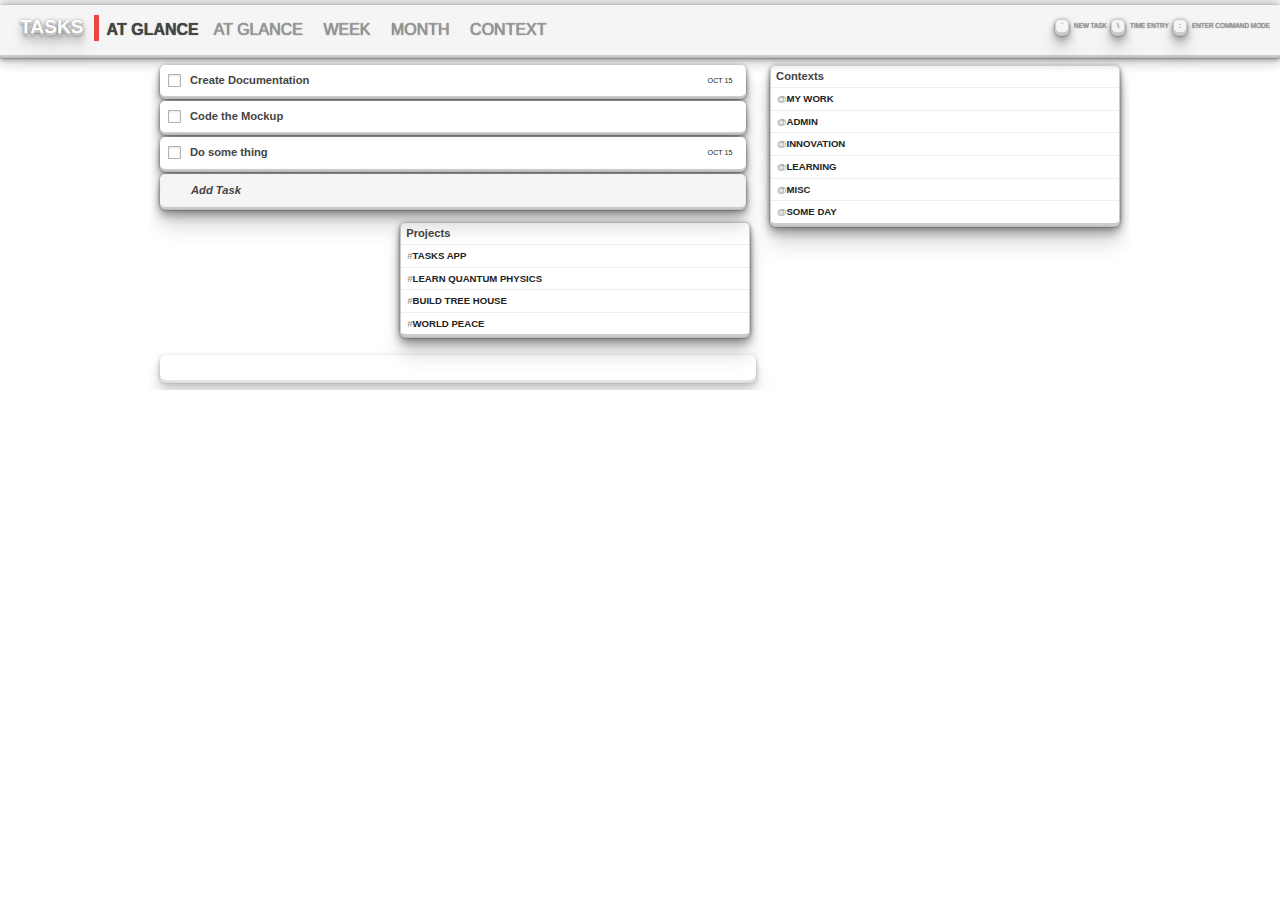
==== commit 065e4d70: "Demo page publish" ====
--- a/index.html
+++ b/index.html
@@ -6,7 +6,7 @@
 		<link rel="stylesheet" href="reset.css">
 		<link rel="stylesheet" href="animate.css">
 		<link rel="stylesheet" href="tasks.css">
-		<link rel="stylesheet" href="depth.css">
+		<link rel="stylesheet" href="depth.css" media="none">
 		
 
 		<script src="jquery-1.7.min.js"></script>   
@@ -71,6 +71,7 @@
 			init: function(){
 
 				tasks.loadLocal();
+				$("link[href='depth.css']").attr("media","screen");
 				//$(".task").on("click",);
 				$(document).on("click", ".task", function(event){
 					$(".task").removeClass("selected");$(this).addClass("selected");
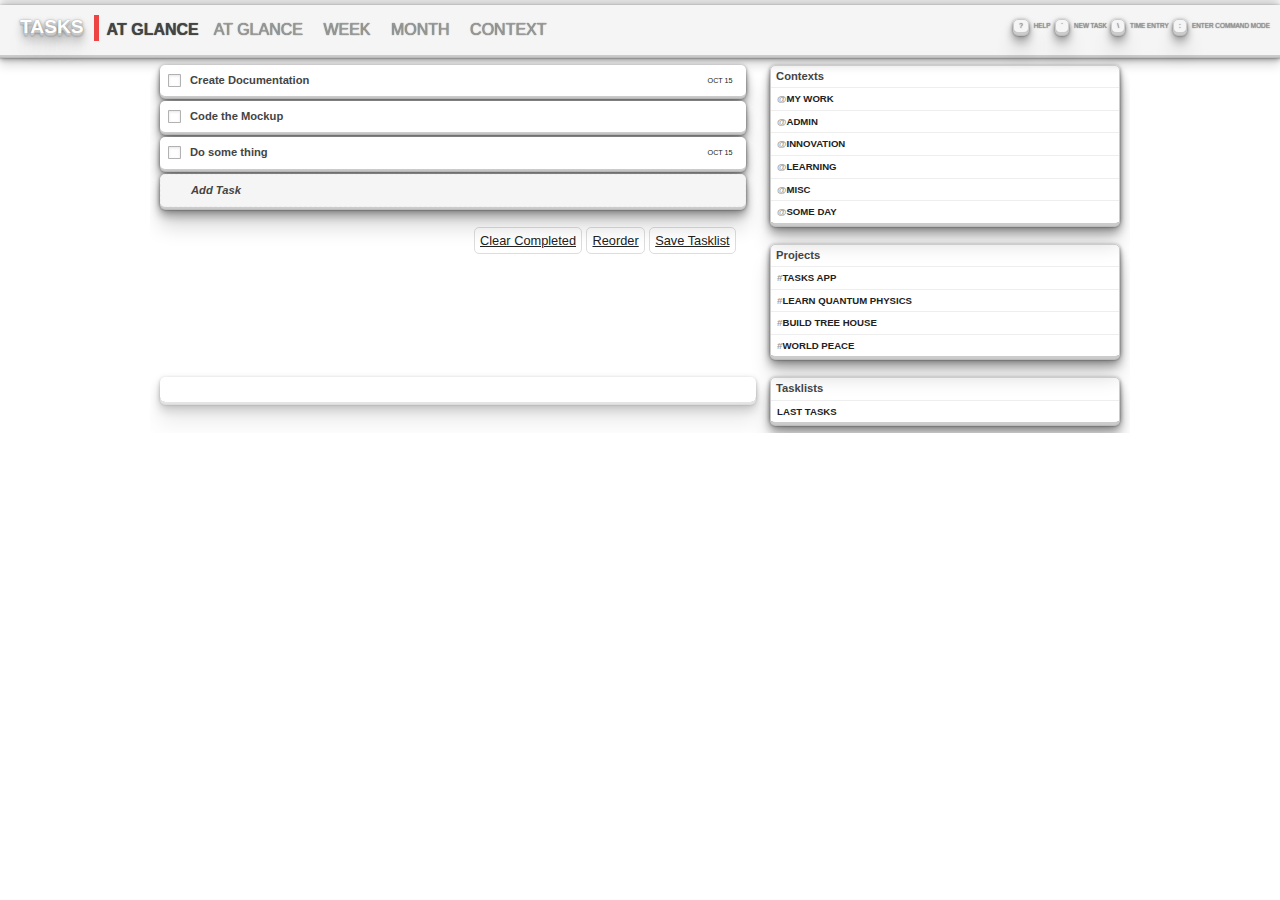
==== commit ed16bb3b: "Changes from Master" ====
--- a/index.html
+++ b/index.html
@@ -24,6 +24,8 @@
 			settings: {
 				subtasks:false,
 				session:guidGenerator(),
+				contenteditable:false,
+				debug:true
 			},
 			themes: [],
 			contexts: [],
@@ -33,7 +35,7 @@
 			year:2011,
 			//Posible Actions
 			actions:["Created","Time Logged","Done","Deleted","Updated"],
-
+			command: "",
 			trackCommand:function(){
 				$("body").toggleClass("command-mode");
 
@@ -78,6 +80,16 @@
 					tasks.display($(".history",this));
 					
 				});
+
+				$(document).on("click", ".tasklist", function(event){
+					event.preventDefault();
+
+					var id = $(this).attr("id");
+					console.log(id);
+					tasks.loadTasklist(id);
+					$("#tasks").attr("rel", id );					
+				});
+
 				$(document).on("click", ".tick", function(event){$(this).closest(".task").toggleClass("complete");});
 
 				$("#add-task-form").on("submit",function(e){
@@ -91,6 +103,20 @@
 
 					$("#add-task-input").val("");
 				});
+
+				$("#add-task-form").on("submit",function(e){
+					e.preventDefault();
+					var txt = $("#save-tasklist").val().trim();
+
+					//console.log(tasks.parseTask(txt).task);
+					if(tasks.parseTask(txt).task.trim()!=""){
+					tasks.addTask(tasks.parseTask(txt).task,tasks.parseTask(txt).meta);
+					}
+
+					$("#add-task-input").val("");
+				});
+
+
 
 				$("#enter-time-form").on("submit",function(e){
 					e.preventDefault();
@@ -103,6 +129,33 @@
 					//$("#enter-time").hide();
 					//$("input").blur();
 					
+				
+
+				});
+
+				$("#save-tasklist-form").on("submit",function(e){
+					e.preventDefault();
+					var name = $("#tasklist-name-input").val().trim();
+					{
+						tasks.saveTasklist(name);
+					}
+					$("#add-task-input").val("").blur();
+					$("#save-tasklist").hide();
+				
+
+				});
+
+				$(document).on("click", ".clear-completed",function(){
+					
+					$(".task.complete").remove();
+					tasks.saveLocal();
+
+				});
+
+				$(document).on("click", ".save-tasklist",function(){
+					
+					$("#save-tasklist").show();
+					
 
 				});
 
@@ -123,6 +176,32 @@
 				for (var item in tasks.actions) {
 				  //console.log(tasks.actions[item]);
 				}
+			},
+
+			loadTasklist:function(name){
+				if(localStorage.getItem(name))
+				{
+					
+					$("#tasks").html(localStorage.getItem(name));
+					console.log("Load Tasklist");
+				}
+
+				
+			},
+
+			saveTasklist:function(name){
+
+				console.log("Save Tasklist");
+				var id =  name.replace(" ","");
+
+				if(!localStorage.getItem(name)){
+
+				localStorage.setItem(id, $('#tasks').html());
+				$("#tasklists ul").append("<li class='tasklist' id='"+id+"'><a href='#"+id+"'>"+name+"</a></li>");
+				console.log(id);
+				}
+
+
 			},
 
 			switchContext:function(){
@@ -141,7 +220,9 @@
 
 			saveLocal: function(){
 				
-				localStorage.setItem('tasks', $('#tasks').html())
+				localStorage.setItem('tasks', $('#tasks').html());
+				localStorage.setItem('taskslists', $('#tasklists').html());
+				console.log("Tasks Saved");
 			},
 			loadLocal: function() {
 				
@@ -152,6 +233,13 @@
 					$("#tasks").html(localStorage.getItem("tasks"));
 
 				}
+				if(localStorage.getItem("taskslists"))
+				{
+					
+					$("#tasklists").html(localStorage.getItem("tasklists"));
+
+				}
+				console.log("Tasks Loaded");
 
 			},
 			loadTasks: function(){
@@ -209,10 +297,12 @@
 				
 				$('#tasks').prepend(t);
 
-
+				console.log("Task Added");
 			},
 
 			parseTask: function(task){
+
+				console.log("Parse Task");
 
 				//Scheduled/Unscheduled
 				var re = new RegExp(/^\-/i);
@@ -286,11 +376,40 @@
 				
 			},
 
+			deleteTask:function(task){
+				$(task).remove();
+				tasks.saveLocal();
+				console.log("Tasks Deleted");
+			},
+
 			
 			display:function(elem){
 				$("#display").empty().append($(elem).clone());
 			},
-			logTime: function(){}
+			logTime: function(){},
+			contentEditable: function(){
+				$("#tasks").addClass("editable");
+				$(".task:not(.complete)").attr("contenteditable",true);
+
+				console.log("Content Editable");
+
+			},
+			disableEditable: function(){
+				$("#tasks").removeClass("editable");
+				$(".task:not(.complete)").attr("contenteditable",false);
+				console.log("Content Editable OFF");
+
+			},
+			getLastKey: function()
+			{
+				return tasks.settings.command;
+			},
+			setLastKey: function(key)
+			{
+				tasks.settings.command = key;
+				console.log(key);
+			}
+
 
 
 
@@ -312,7 +431,7 @@
 			
 			tasks.init();
 
-			
+			$("#help").hide();
 			
 
 			$(".context").click(function(){$(".context").removeClass("active");$(this).addClass("active")});
@@ -363,12 +482,15 @@
 	 			
 	 		   var len = $(".task").length;	
 
-	 		  
+	 		   
 
 			   switch(KeyID)
 			   {
+	 				
+	 				
+
 	 				case 192: // Tilde
-	 				$(".add-task").slideToggle("fast");
+	 				$(".add-task").slideDown("fast");
 
 	 				//If there is a context that is selected add it to task entry
 	 				if($("#contexts .active").length){
@@ -381,7 +503,13 @@
 	 				$("#add-time").val($(".selected header:first").text().trim());
 	 				$("#time_edit").focus();
 	 				break;
-	 				case 40: //Down
+
+	 				case 191:
+	 				$("#help").slideToggle("fast");
+	 				break;
+
+	 				case 40:
+	 				case 74: //Down
 	 				if($(".selected").length)
 	 				{
 	 				$(".selected").next().click();
@@ -390,11 +518,16 @@
 	 					$(".task:first").addClass("selected");
 	 				}
 	 				break;
-	 				case 38: //Up
+	 				case 38:
+	 				case 75: //Up
 	 				$(".selected").prev(".task").click();
 	 				break;
 
 	 				case 32: //Space
+	 				if($("#tasks").is(".editable"));
+	 				{
+	 					//break;
+	 				}
 	 				if($(".selected").is(".complete")){
 
 	 					$(".selected").removeClass("complete");//.prependTo("#tasks");//.prependTo("#tasks");
@@ -402,7 +535,7 @@
 	 				}
 	 				else 
 	 				{
-	 					if(!$(".selected").is(".new-task") ) {
+	 				if(!$(".selected").is(".new-task") ) {
 	 				$(".selected").addClass("complete");//.appendTo("#tasks").removeClass("selected");
 	 				//$(".task:first").addClass("selected");
 	 					}
@@ -415,6 +548,10 @@
 	 				tasks.switchContext();
 	 				break;
 	 				case 13: // enter
+	 				if($("#tasks").is(".editable"));
+	 				{
+	 					break;
+	 				}
 	 				if($(".selected").is(".new-task"))
 	 				{
 	 					$(".add-task").slideToggle("fast");
@@ -433,14 +570,30 @@
 	 				break;
 	 				//Esc
 	 				case 27:
+	 				if($("#tasks").is(".editable"));
+	 				{
+	 					tasks.disableEditable();
+	 					break;
+	 				}
 	 				$(".selected").removeClass("selected");
-	 				break
+	 				break;
 
 	 				// :
 	 				case 186:
 	 				commandMode = true;
 	 				tasks.trackCommand();
-	 				break
+	 				break;
+
+	 				case 68:
+	 				if(!$("#tasks").is(".editable") && !$(".selected").is(".new-task") && !$("input").is(":focus") && $(".task.selected").length)
+	 				{
+	 					
+	 					console.log(KeyID);
+	 					if(tasks.getLastKey() == KeyID)
+	 					{
+	 						tasks.deleteTask($(".task.selected"));
+	 					}
+	 				}
 
 			   }
 			}
@@ -459,9 +612,16 @@
 					{
 						$(".selected").removeClass("selected");
 					}
+
+					if($("#tasks").is(".editable"));
+	 				{
+	 					
+	 				}
 				}
 
 			}
+
+			tasks.setLastKey(KeyID);
 			
 		}
 
@@ -528,6 +688,7 @@
 
 		<section class="help">
 			<ul>
+				<li><span class="key">?</span>help</li>
 				<li><span class="key">`</span>new task</li>
 				<li><span class="key">\</span>time entry</li></li>
 				<li><span class="key">:</span>enter command mode</li></li>
@@ -536,9 +697,42 @@
 		
 	</header><!-- /header -->
 	<article id="container">
+	<section id="help">
+	<h2>Task Navigation</h2>
+		<ul>
+		<li>Use Up and Down Arrows to navigate tasks</li>
+		<li>Press Space to complete task</li>
+		<li>Press dd to delete a task</li>
+		<li>Press ` to open "Add Task" Dialog or move to the ADD TASK </li>
+		<li>Press Esc to cancel "Add Task" or "Log Time" </li>
+		<li>Press Enter on a task to open "Log Time"</li>
+		<li>Press Tab to Switch Context then open "New Task Dialog" to start with context</li>
+		</ul>
+	<h2>Task Syntax</h2>
+		<ul>
+		<li>use @context to add task with context</li>
+		<li>use on:MMM DD format to assign due date to task</li>
+		<li>use !# where # is a number to indicate importance</li>
+		<li>start with "-" to indicate unplanned task</li>
+		<li>start with "*" to indicate a starred task</li>
+		</ul>
+
+	<h2>Task Syntax</h2>
+		<ul>
+			<li>Save Tasklists</li>
+		</ul>
+	</section><!-- / -->
 	<section id="command">
 		
 	</section><!-- / -->
+		<section id="save-tasklist" class="save-task-list form">
+		<h2>Save Task List</h2>
+		<form action="#" method="get" id="save-tasklist-form" accept-charset="utf-8">
+		<input type="text" id="tasklist-name-input" name="tasklist-name-input" value="" placeholder="" >
+		<label for="save-tasklist">Enter the name for tasklist</label>
+		<button type="submit">Save</button>
+		 </form>	
+		</section>
 		<section class="add-task form">
 		<header>
 			<h2>Add task</h2>
@@ -565,6 +759,7 @@
 				<input type="text" list="tasksDataList" id="add-time" name="add-time" value="" placeholder="Enter Time entry" accesskey="n">
 				<input type="text" name="time[edit]" id="time_edit" list="timeValues" value="" placeholder="">
 				<label for="add-time">Enter the length of time and quick description e.g. ".5h Coding" or "2h Documentation" </label> 
+				<textarea name="time-entry-comments" id="time-entry-comments"></textarea>	
 				<label><input type="checkbox" name="completed" value="1"> Completed</label>
 				<button type="submit">Save</button>
 				<datalist id="timeValues">
@@ -775,7 +970,15 @@
 			</header><!-- /header -->		
 				
 			</article><!-- / -->
-			
+			<footer>
+
+				<ul class="tasklist-actions">
+			    <li><a class="clear-completed" href="#" title="">Clear Completed</a></li>
+			    <li><a class="reorder" href="#" title="">Reorder</a></li>
+			    <li><a class="save-tasklist" href="#" title="">Save Tasklist</a></li>
+				</ul>
+
+			</footer>	
 		</section><!-- / -->
 		
 		<section id="contexts" class="">
@@ -803,6 +1006,19 @@
 				<li class="project"><a href="#" title="">Misc</a></li>
 			</ul><!-- / -->
 		</section>
+		<section id="tasklists" class="module">
+			<header>
+				<h2>Tasklists</h2>
+			</header><!-- /header -->
+			<ul id="" class="list">
+				<li class="tasklist"><a href="#tasklist-Last Tasks" title="">Last Tasks</a></li>
+				
+				
+				<!-- <li class="project"><a href="#" title="">My Work</a></li>
+				
+				<li class="project"><a href="#" title="">Misc</a></li>
+			</ul><!-- / -->
+		</section>
 		<section id="display">
 
 		</section>
--- a/tasks.css
+++ b/tasks.css
@@ -17,6 +17,30 @@
 	outline:none;
 
 }
+
+ #help {
+ 	
+ 	padding:20px;
+ 	border-radius:5px;
+ 	border:1px solid #ddd;
+ 	margin:40px ;
+ 	font-size:80%;
+ 	background:#def;
+
+ }
+
+#help h2 {
+	
+	margin:10px 0;
+
+}
+#help ul{
+	
+	margin-left: 20px;
+
+
+} 
+
 
  #command {
 	
@@ -89,8 +113,8 @@
  				
  			}
 
-			h1 { font-size:90%; margin:5px;color:#222; }
-			h2 { font-size:70%; color:#444; margin:5px;}
+		header	h1 { font-size:90%; margin:5px;color:#222; }
+		header	h2 { font-size:70%; color:#444; margin:5px;}
 
 			#container{
 				
@@ -138,7 +162,7 @@
 				
 				color:#fd4444;
 			}
-
+			.form,
 			.add-task,
 			#enter-time {
 
@@ -150,7 +174,7 @@
 				
 				display:none;
 
-				background-color: whiteSbackground-color:#ddd;
+			
 				margin-bottom: 20px;
 				padding: 10px;
 				min-height: 20px;
@@ -181,6 +205,26 @@
 
 			}
 
+			.tasklist-actions {
+				margin:20px;
+				float:right;
+			}
+			.tasklist-actions li {
+				
+			list-style-type:none;
+			display:inline-block;
+			
+
+			}
+
+			.tasklist-actions li a {
+				font-size:80%;
+				padding:5px;
+				background:#fff;
+				border:1px solid #ddd;
+				border-radius:5px;
+			    color:999;
+			}
 			
 
 		 input[type=text]
@@ -537,14 +581,14 @@
 				box-shadow:0 0 5px #aaa;
 
 			}
-
+			.module li,
 			#contexts li,
 			#projects li
 			 {
 				list-style-type:none;
 
 			}
-
+			.module .list li,
 			.context,
 			.project
 			 {
@@ -556,7 +600,7 @@
 					
 
 			}
-
+			.module .list li a,
 			.context a,
 			.project a
 			{
@@ -569,7 +613,15 @@
 				text-transform:uppercase;
 				font-weight:bold;
 				color:666;
-
+				-webkit-transition: all .25s ease-in-out;
+
+			}
+
+			.module .list li a:hover,
+			.context a:hover,
+			.project a:hover {
+				
+				background:#CEF;
 			}
 
 			.context.active,
@@ -625,6 +677,7 @@
 min-width: 420px;
 }
 
+.module,
 .theme-gr #contexts,
 .theme-gr #projects {
 margin: 10px;
@@ -633,6 +686,8 @@
 box-shadow: 0 0 5px #aaa;
 float: right;
 width: 35.5%;
+clear:right;
+
 /*box-shadow:
 				0 1px 0 #CCC,
 				 0 2px 0 #C9C9C9,
@@ -646,7 +701,7 @@
 				 0 10px 10px rgba(0, 0, 0, .2),
 				 0 20px 20px rgba(0, 0, 0, .15);*/
 }
-
+.module h2,
 #contexts h2,
 #projects h2,
  {
--- a/depth.css
+++ b/depth.css
@@ -23,9 +23,26 @@
 				box-shadow: 0 1px 0 #CCC, 0 2px 0 #C9C9C9, 0 3px 0 #BBB, 0 4px 1px rgba(0, 0, 0, .1), 0 0 5px rgba(0, 0, 0, .1), 0 1px 3px rgba(0, 0, 0, .3), 0 3px 5px rgba(0, 0, 0, .2), 0 5px 10px rgba(0, 0, 0, .25), 0 10px 10px rgba(0, 0, 0, .2), 0 20px 20px rgba(0, 0, 0, .15);
 
 
+			}
 
 
-			}
+				 #help {
+				 	
+				 	
+				
+				box-shadow:
+				0 1px 0 #ddd,
+				 0 2px 0 #d9d9d9,
+				 0 3px 0 #ccc,
+				 
+				 0 4px 1px rgba(0, 0, 0, .1),
+				 0 0 5px rgba(0, 0, 0, .1),
+				 0 1px 3px rgba(0, 0, 0, .3),
+				 0 3px 5px rgba(0, 0, 0, .2),
+				 0 5px 10px rgba(0, 0, 0, .25),
+				 0 10px 10px rgba(0, 0, 0, .2),
+				 0 20px 20px rgba(0, 0, 0, .15);
+				}
 
 			.task {
 				
@@ -80,7 +97,7 @@
 				
 
 			}
-
+.module,
 .theme-gr #contexts,
 .theme-gr #projects {
 
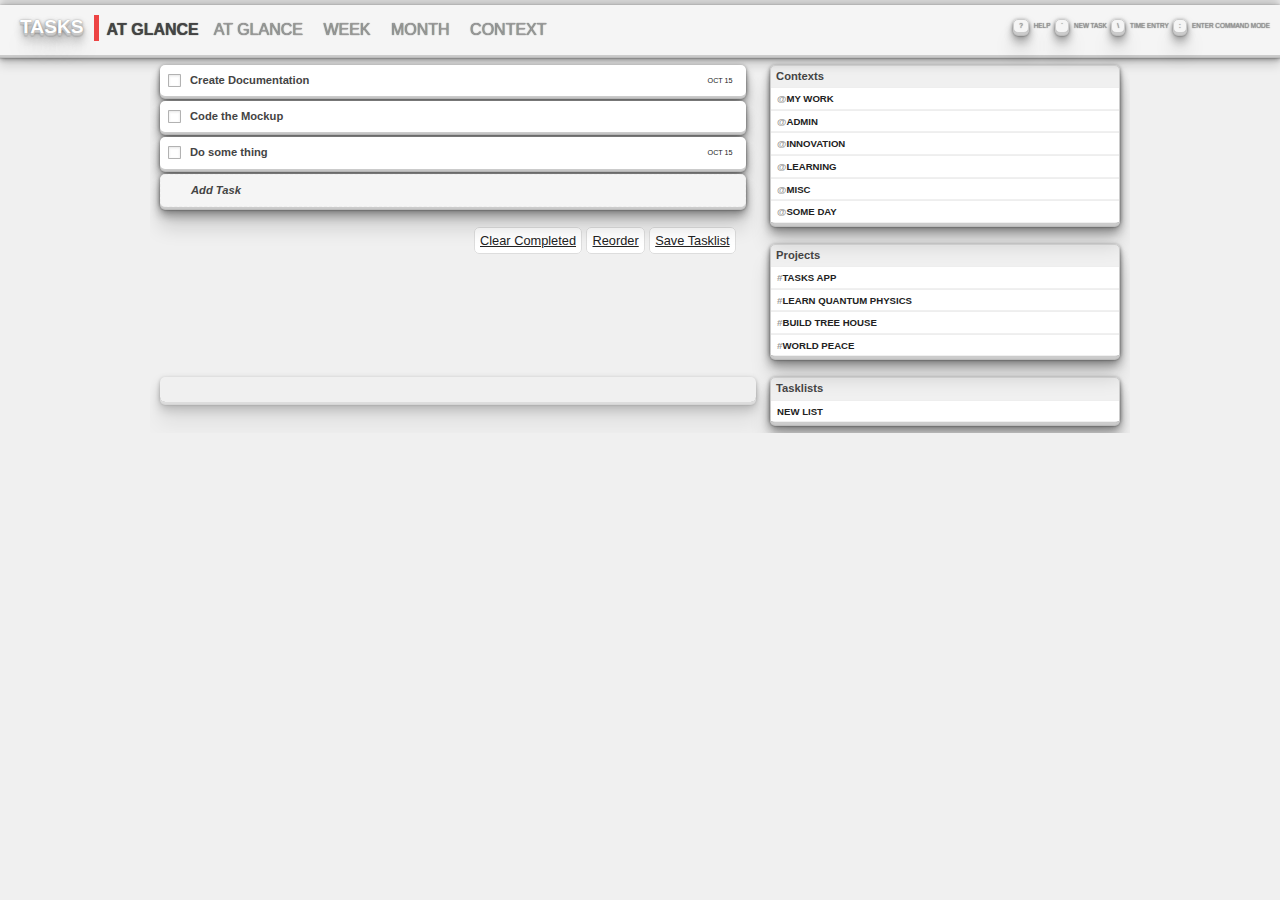
==== commit 41b9f0a3: "Add Drag and Drop for tasks and styles for that. Fix saving and loading task lists" ====
--- a/index.html
+++ b/index.html
@@ -18,14 +18,18 @@
 		    };
 		    return (S4()+S4()+"-"+S4()+"-"+S4()+"-"+S4()+"-"+S4()+S4()+S4());
 		}
+
+
 		var commandMode=false;
 		var today=new Date();
+
 		var tasks = {
 			settings: {
 				subtasks:false,
 				session:guidGenerator(),
 				contenteditable:false,
-				debug:true
+				debug:true,
+				draggable:true
 			},
 			themes: [],
 			contexts: [],
@@ -40,6 +44,9 @@
 				$("body").toggleClass("command-mode");
 
 			},
+			dragSource: null,
+
+
 
 			metas:[
 					{
@@ -72,7 +79,15 @@
 
 			init: function(){
 
+
+						
+
+
 				tasks.loadLocal();
+
+				//Dragable
+				tasks.dragableOn();	
+			
 				$("link[href='depth.css']").attr("media","screen");
 				//$(".task").on("click",);
 				$(document).on("click", ".task", function(event){
@@ -81,13 +96,31 @@
 					
 				});
 
+				
+
+				$(document).on("click", ".reorder", function(event){
+					event.preventDe
+					$(".task").removeClass("selected");$(this).addClass("selected");
+					tasks.display($(".history",this));
+					
+				});
+
 				$(document).on("click", ".tasklist", function(event){
 					event.preventDefault();
-
+					if($(this).is(".new-tasklist")){
+						
+						tasks.newTasklist();
+						return;
+
+
+					}
+					else 
+					{
 					var id = $(this).attr("id");
 					console.log(id);
 					tasks.loadTasklist(id);
-					$("#tasks").attr("rel", id );					
+					$("#tasks").attr("rel", id );	
+					}				
 				});
 
 				$(document).on("click", ".tick", function(event){$(this).closest(".task").toggleClass("complete");});
@@ -169,6 +202,7 @@
 				tasks.loadTasks();
 				tasks.loadContexts();
 
+
 				for (var item in tasks.metas) {
 				  //console.log(tasks.metas[item]["name"]);
 				}
@@ -176,6 +210,93 @@
 				for (var item in tasks.actions) {
 				  //console.log(tasks.actions[item]);
 				}
+			},
+
+			handleDragStart: function(e) {
+				$(this).addClass('drag');  // this / e.target is the source node.
+
+				tasks.dragSource = this;
+				e.dataTransfer.effectAllowed = 'move';
+			    e.dataTransfer.setData('text/html', this.innerHTML);
+					  
+			},
+
+			handleDragOver: function (e) {
+			  if (e.preventDefault) {
+			    e.preventDefault(); // Necessary. Allows us to drop.
+			  }
+
+			
+
+			  e.dataTransfer.dropEffect = 'move';  // See the section on the DataTransfer object.
+
+			  return false;
+			},
+
+			handleDragEnter: function(e) {
+			  // this / e.target is the current hover target.
+			  $(this).addClass('over');
+			},
+
+			handleDragLeave: function(e) {
+			  $(this).removeClass('over');  // this / e.target is previous target element.
+			},
+
+			handleDrop: function(e) {
+			  // this / e.target is current target element.
+
+			  if (e.stopPropagation) {
+			    e.stopPropagation(); // stops the browser from redirecting.
+			  }
+
+			 // Don't do anything if dropping the same column we're dragging.
+			  if (tasks.dragSource != this) {
+			    // Set the source column's HTML to the HTML of the columnwe dropped on.
+			    tasks.dragSource.innerHTML = this.innerHTML;
+			    this.innerHTML = e.dataTransfer.getData('text/html');
+			  }
+
+			  return false;
+			},
+
+			handleDragEnd: function(e) {
+			  // this/e.target is the source node.
+
+			  $(".task").removeClass('drag');
+			  $(".task").removeClass('over');
+			  
+			},
+
+			dragableOn: function(){
+				$("#container").addClass("dragable-on");
+				if(tasks.settings.draggable)
+				{
+					$(".task:not(.new-task)").attr("draggable",true);
+					$(".context a").attr("draggable",true);
+				}
+
+				
+
+				$(".task").each(function(){
+					this.addEventListener('dragstart', tasks.handleDragStart, false);
+					this.addEventListener('dragstart', tasks.handleDragStart, false);
+					this.addEventListener('dragenter', tasks.handleDragEnter, false);
+					this.addEventListener('dragover', tasks.handleDragOver, false);
+					this.addEventListener('dragleave', tasks.handleDragLeave, false);
+					this.addEventListener('drop', tasks.handleDrop, false);
+  					this.addEventListener('dragend', tasks.handleDragEnd, false);
+				});
+
+			},
+
+			dragableOff: function(){
+				
+				if(tasks.settings.draggable)
+				{
+					$(".task:not(.new-task)").attr("draggable",false);
+					$(".context a").attr("draggable",false);
+				}
+
 			},
 
 			loadTasklist:function(name){
@@ -186,7 +307,7 @@
 					console.log("Load Tasklist");
 				}
 
-				
+				tasks.saveLocal();
 			},
 
 			saveTasklist:function(name){
@@ -195,12 +316,22 @@
 				var id =  name.replace(" ","");
 
 				if(!localStorage.getItem(name)){
+
+				
+				}
 
 				localStorage.setItem(id, $('#tasks').html());
 				$("#tasklists ul").append("<li class='tasklist' id='"+id+"'><a href='#"+id+"'>"+name+"</a></li>");
 				console.log(id);
-				}
-
+
+				tasks.saveLocal();
+
+
+			},
+
+			newTasklist: function(){
+				
+				$(".task:not(.new-task)").remove();
 
 			},
 
@@ -221,7 +352,7 @@
 			saveLocal: function(){
 				
 				localStorage.setItem('tasks', $('#tasks').html());
-				localStorage.setItem('taskslists', $('#tasklists').html());
+				localStorage.setItem('tasklists', $('#tasklists').html());
 				console.log("Tasks Saved");
 			},
 			loadLocal: function() {
@@ -233,15 +364,18 @@
 					$("#tasks").html(localStorage.getItem("tasks"));
 
 				}
-				if(localStorage.getItem("taskslists"))
+				if(localStorage.tasklists)
+				//if(localStorage.getItem("tasklists"))
 				{
 					
-					$("#tasklists").html(localStorage.getItem("tasklists"));
+					//$("#tasklists").html(localStorage.getItem("tasklists"));
+					$("#tasklists").html(localStorage.tasklists);
 
 				}
 				console.log("Tasks Loaded");
 
 			},
+			
 			loadTasks: function(){
 				//Load tasks start with fixture
 			},
@@ -550,7 +684,7 @@
 	 				case 13: // enter
 	 				if($("#tasks").is(".editable"));
 	 				{
-	 					break;
+	 					//break;
 	 				}
 	 				if($(".selected").is(".new-task"))
 	 				{
@@ -1004,19 +1138,18 @@
 				<!-- <li class="project"><a href="#" title="">My Work</a></li>
 				
 				<li class="project"><a href="#" title="">Misc</a></li>
-			</ul><!-- / -->
+				<!-- / -->
+			</ul>
 		</section>
 		<section id="tasklists" class="module">
 			<header>
 				<h2>Tasklists</h2>
 			</header><!-- /header -->
 			<ul id="" class="list">
-				<li class="tasklist"><a href="#tasklist-Last Tasks" title="">Last Tasks</a></li>
-				
-				
-				<!-- <li class="project"><a href="#" title="">My Work</a></li>
-				
-				<li class="project"><a href="#" title="">Misc</a></li>
+				<li class="tasklist new-tasklist"><a href="#tasklist-Last" title="">NEW LIST</a></li>
+				
+				
+				
 			</ul><!-- / -->
 		</section>
 		<section id="display">
--- a/tasks.css
+++ b/tasks.css
@@ -4,6 +4,7 @@
 				-webkit-transition: all 1s ease-in-out;
 				background:#7B8996;
 				background:#fff;
+				background: #F0F0F0;
 			}
 
 body.command-mode {
@@ -538,6 +539,18 @@
 			{
 				background:#efc;
 				border:2px dashed #999;
+			}
+
+			.over {
+				
+				background:transparent;
+
+			}
+
+			.drag {
+				
+				background:#eee;
+
 			}
 
 			.new-task.selected header {
--- a/depth.css
+++ b/depth.css
@@ -61,6 +61,25 @@
 				 0 20px 20px rgba(0, 0, 0, .15);
 				-webkit-transition: all .5s ease-in-out;
 				color:#222;
+			}
+
+			.drag {
+				
+				box-shadow:
+				0 1px 0 #CCC,
+				 0 5px 10px rgba(0, 0, 0, .25),
+				 0 10px 10px rgba(0, 0, 0, .2),
+				 0 20px 20px rgba(0, 0, 0, .15);
+				
+				-webkit-transition: all .5s ease-in-out;
+				color:#222;
+
+			}
+
+			.over {
+				box-shadow:
+				0 0 10px #999;
+
 			}
 
 			.help .key {
